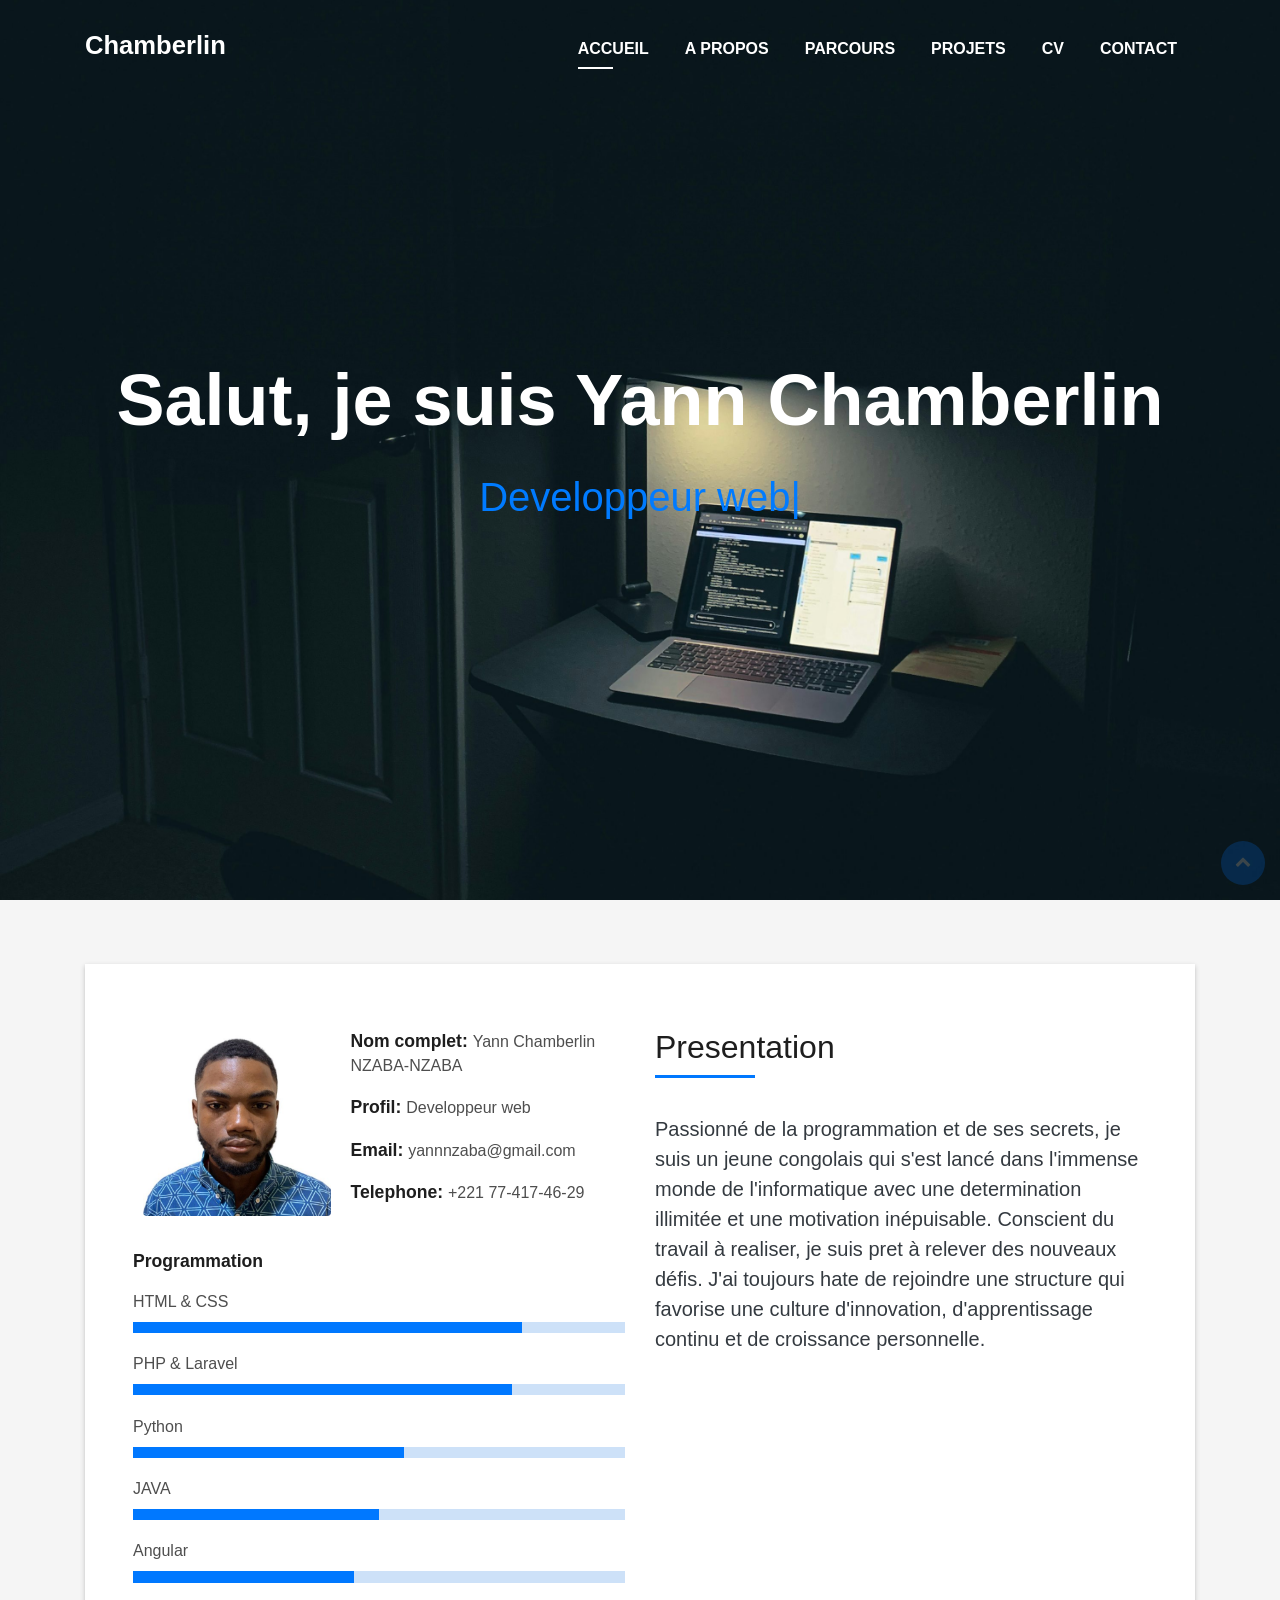
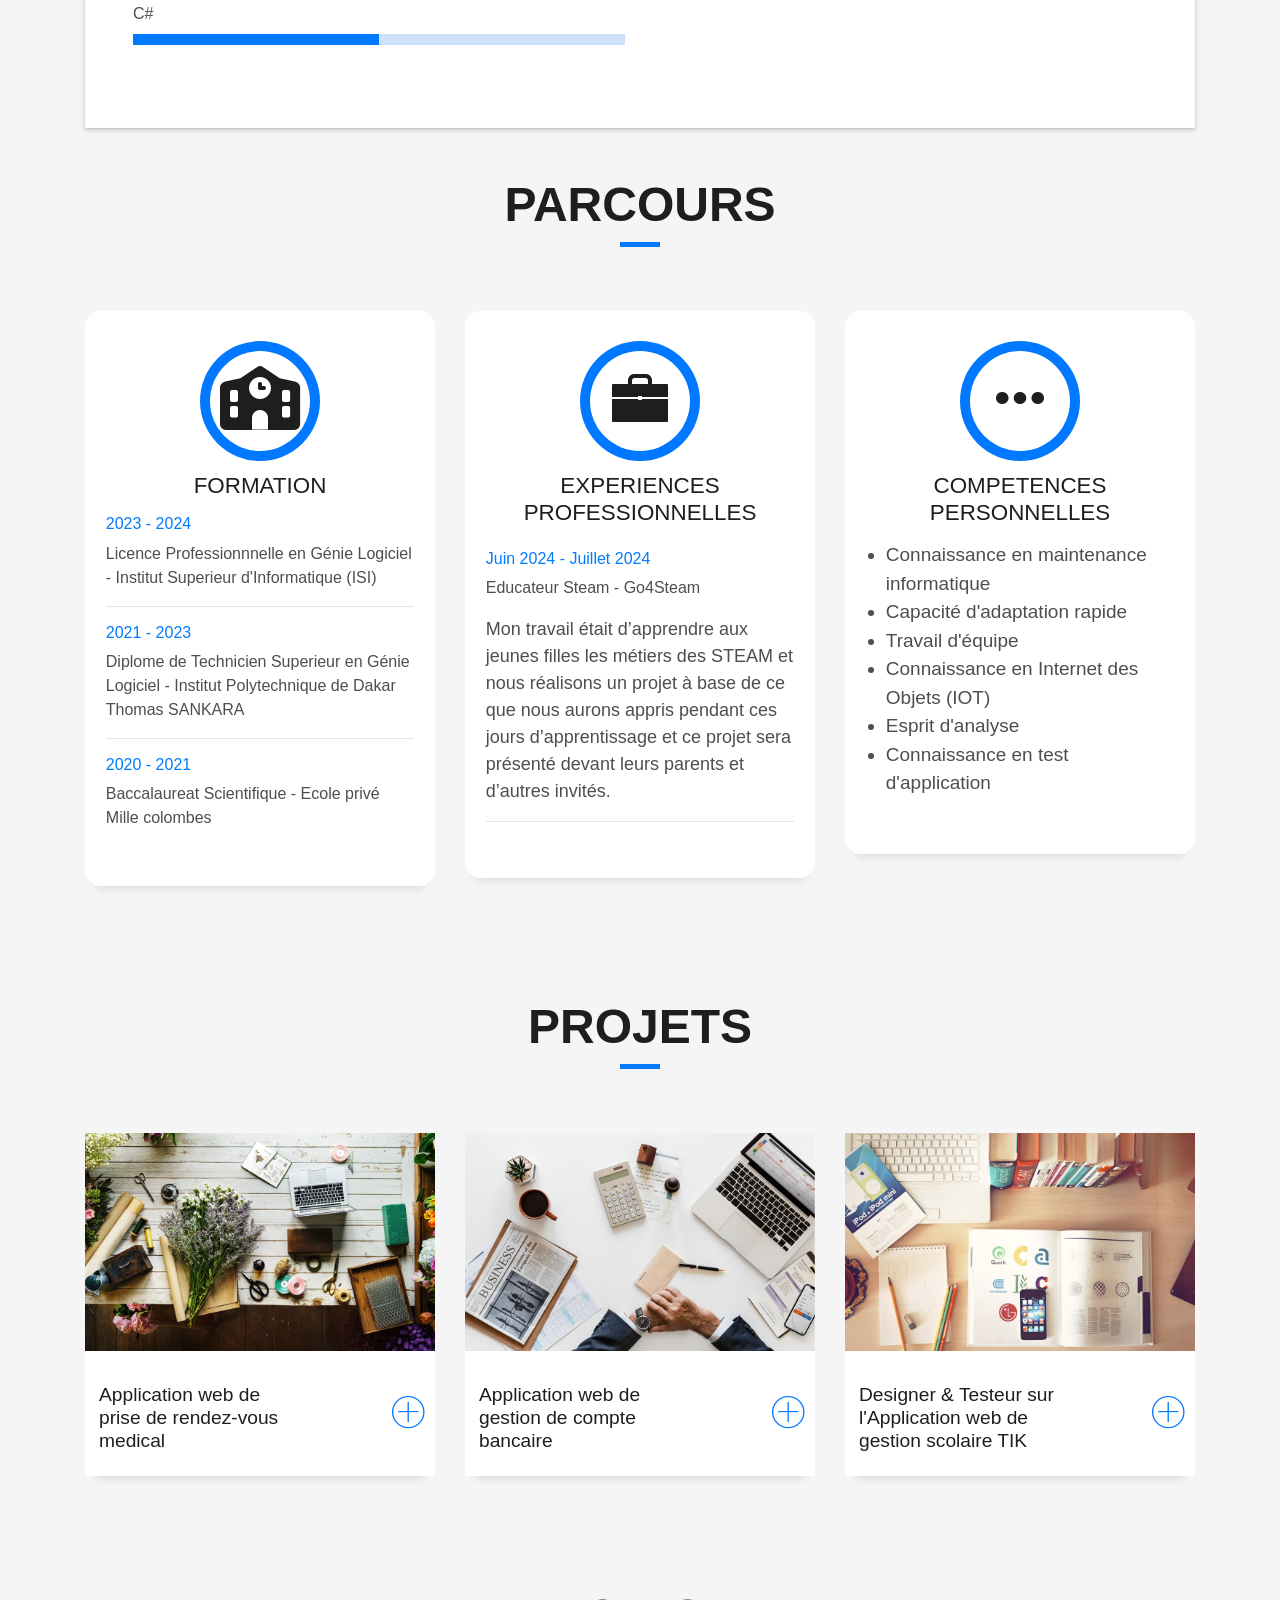
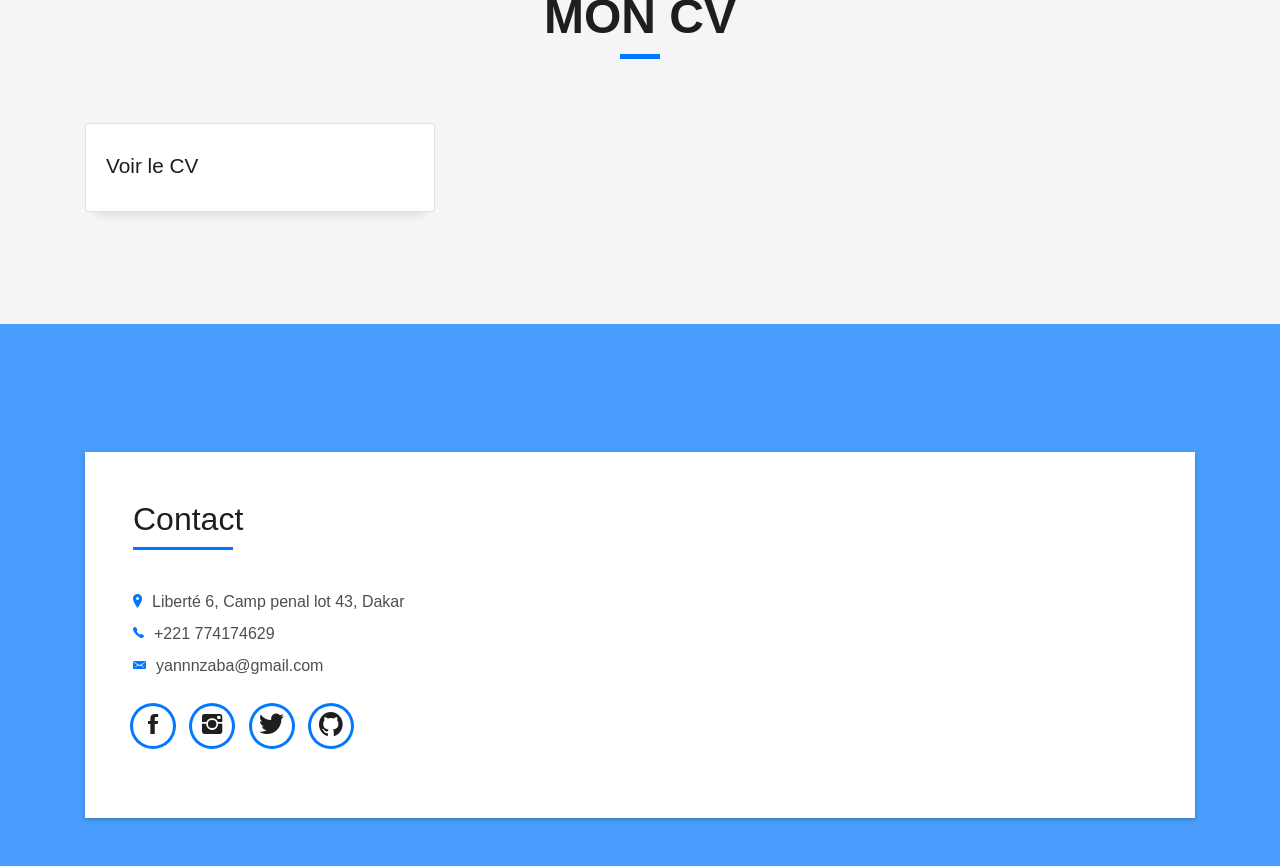
==== index.html @ ebe44ced "save" ====
<!DOCTYPE html>
<html lang="en">
<head>
  <meta charset="utf-8">
  <title>DevFolio Bootstrap Template</title>
  <meta content="width=device-width, initial-scale=1.0" name="viewport">
  <meta content="" name="keywords">
  <meta content="" name="description">

  <!-- Favicons -->
  <link href="img/favicon.png" rel="icon">
  <link href="img/apple-touch-icon.png" rel="apple-touch-icon">
  <link rel="stylesheet" href="assets/vendors/themify-icons/css/themify-icons.css">

  <!-- Bootstrap CSS File -->
  <link href="lib/bootstrap/css/bootstrap.min.css" rel="stylesheet">
  <link href="https://cdnjs.cloudflare.com/ajax/libs/font-awesome/6.0.0-beta3/css/all.min.css" rel="stylesheet">

  <!-- Libraries CSS Files -->
  <link href="lib/font-awesome/css/font-awesome.min.css" rel="stylesheet">
  <link href="lib/animate/animate.min.css" rel="stylesheet">
  <link href="lib/ionicons/css/ionicons.min.css" rel="stylesheet">
  <link href="lib/owlcarousel/assets/owl.carousel.min.css" rel="stylesheet">
  <link href="lib/lightbox/css/lightbox.min.css" rel="stylesheet">

  <!-- Main Stylesheet File -->
  <link href="css/style.css" rel="stylesheet">

  
</head>

<body id="page-top">

  <!--/ Nav Star /-->
  <nav class="navbar navbar-b navbar-trans navbar-expand-md fixed-top" id="mainNav">
    <div class="container">
   <h6><a class="navbar-brand js-scroll" href="#page-top">Chamberlin</a></h6> 
      <button class="navbar-toggler collapsed" type="button" data-toggle="collapse" data-target="#navbarDefault"
        aria-controls="navbarDefault" aria-expanded="false" aria-label="Toggle navigation">
        <span></span>
        <span></span>
        <span></span>
      </button>
      <div class="navbar-collapse collapse justify-content-end" id="navbarDefault">
        <ul class="navbar-nav">
          <li class="nav-item">
            <a class="nav-link js-scroll active" href="#home">Accueil</a>
          </li>
          <li class="nav-item">
            <a class="nav-link js-scroll" href="#about">A propos</a>
          </li>
          <li class="nav-item">
            <a class="nav-link js-scroll" href="#service">Parcours</a>
          </li>
          <li class="nav-item">
            <a class="nav-link js-scroll" href="#work">Projets</a>
          </li>
          <li class="nav-item">
            <a class="nav-link js-scroll" href="#blog">Cv</a>
          </li>
          <li class="nav-item">
            <a class="nav-link js-scroll" href="#contact">Contact</a>
          </li>
        </ul>
      </div>
    </div>
  </nav>
  <!--/ Nav End /-->

  <!--/ Intro Skew Star /-->
    <div class="overlay-itro"></div>
    <div id="home" class="intro route bg-image" style="background-image: url(img/imageP.jfif)">
    <div class="intro-content display-table">
      <div class="table-cell">
        <div class="container">
          <!--<p class="display-6 color-d">Hello, world!</p>-->
          <h1 class="intro-title mb-4">Salut, je suis Yann Chamberlin</h1>
          <p class="intro-subtitle text-primary"><span class="text-slider-items">Developpeur web</span><strong class="text-slider"></strong></p>
          <!-- <p class="pt-3"><a class="btn btn-primary btn js-scroll px-4" href="#about" role="button">Learn More</a></p> -->
        </div>
      </div>
    </div>
  </div>
  <!--/ Intro Skew End /-->

  <section id="about" class="about-mf sect-pt4 route">
    <div class="container">
      <div class="row">
        <div class="col-sm-12">
          <div class="box-shadow-full">
            <div class="row">
              <div class="col-md-6">
                <div class="row">
                  <div class="col-sm-6 col-md-5">
                    <div class="about-img">
                      <img src="img/img5.jpeg" class="img-fluid rounded b-shadow-a" alt="">
                    </div>
                  </div>
                  <div class="col-sm-6 col-md-7">
                    <div class="about-info">
                      <p><span class="title-s">Nom complet: </span><span>Yann Chamberlin NZABA-NZABA</span></p>
                      <p><span class="title-s">Profil: </span> <span>Developpeur web</span></p>
                      <p><span class="title-s">Email: </span> <span>yannnzaba@gmail.com</span></p>
                      <p><span class="title-s">Telephone: </span> <span>+221 77-417-46-29</span></p>
                    </div>
                  </div>
                </div>
                <div class="skill-mf">
                  <p class="title-s">Programmation</p>
                  <span>HTML &amp; CSS</span> 
                  <div class="progress">
                    <div class="progress-bar" role="progressbar" style="width: 79%;" aria-valuenow="85" aria-valuemin="0"
                      aria-valuemax="100"></div>
                  </div>
                  <span>PHP &amp; Laravel</span>
                  <div class="progress">
                    <div class="progress-bar" role="progressbar" style="width: 77%" aria-valuenow="75" aria-valuemin="0"
                      aria-valuemax="100"></div>
                  </div>
                  <span>Python</span> 
                  <div class="progress">
                    <div class="progress-bar" role="progressbar" style="width: 55%" aria-valuenow="50" aria-valuemin="0"
                      aria-valuemax="100"></div>
                  </div>
                  <span>JAVA</span> 
                  <div class="progress">
                    <div class="progress-bar" role="progressbar" style="width: 50%" aria-valuenow="90" aria-valuemin="0"
                      aria-valuemax="100"></div>
                  </div>
                  <span>Angular</span> 
                  <div class="progress">
                    <div class="progress-bar" role="progressbar" style="width: 45%" aria-valuenow="90" aria-valuemin="0"
                      aria-valuemax="100"></div>
                  </div>
                  <span>C#</span> 
                  <div class="progress">
                    <div class="progress-bar" role="progressbar" style="width: 50%" aria-valuenow="90" aria-valuemin="0"
                      aria-valuemax="100"></div>
                  </div>
                </div>
              </div>
              <div class="col-md-6">
                <div class="about-me pt-4 pt-md-0">
                  <div class="title-box-2">
                    <h5 class="title-left">
                      Presentation
                    </h5>
                  </div>
                  <p class="lead text-dark" >
                    Passionné de la programmation et de ses secrets, je suis un jeune congolais qui s'est lancé dans l'immense monde de l'informatique avec une determination illimitée et une motivation inépuisable. Conscient du travail à realiser, je suis pret à relever des nouveaux défis. 
                    J'ai toujours hate de rejoindre une structure qui favorise une culture d'innovation, d'apprentissage continu et de croissance personnelle.
                  </p>
                </div>
              </div>
            </div>
          </div>
        </div>
      </div>
    </div>
  </section>

  <!--/ Section Services Star /-->
  <section id="service" class="services-mf route">
    <div class="container">
      <div class="row">
        <div class="col-sm-12">
          <div class="title-box text-center">
            <h3 class="title-a">
              Parcours
            </h3>
            <div class="line-mf"></div>
          </div>
        </div>
      </div>
      <div class="row">
        <div class="col-md-4">
          <div class="service-box">
            <div class="service-ico">
              <span class="ico-circle"><i class="fas fa-school"></i></span>
            </div>
            <div class="service-content">
              <h2 class="s-title">Formation</h2>
              <h6 class="title text-primary">2023 - 2024</h6>
              <P>Licence Professionnnelle en Génie Logiciel - Institut Superieur d'Informatique (ISI)</P>
              <hr>
              <h6 class="title text-primary">2021 - 2023</h6>
              <P>Diplome de Technicien Superieur en Génie Logiciel - Institut Polytechnique de Dakar Thomas SANKARA</P>
              <hr>
              <h6 class="title text-primary">2020 - 2021</h6>
              <P>Baccalaureat Scientifique - Ecole privé Mille colombes </P>
            </div>
          </div>
        </div>
        <div class="col-md-4">
          <div class="service-box">
            <div class="service-ico">
              <span class="ico-circle"><i class="ion-briefcase"></i></span>
            </div>
            <div class="service-content">
              <h2 class="s-title">Experiences Professionnelles</h2>
              <p class="s-description text-center">
                <h6 class="title text-primary">Juin 2024 - Juillet 2024</h6>
                  <P>Educateur Steam - Go4Steam</P>
                  <P class="subtitle" style="font-size: 18px;">Mon travail était d’apprendre aux jeunes filles les métiers des STEAM 
                   et nous réalisons un projet à base de ce que nous aurons appris pendant ces jours d’apprentissage
                   et ce projet sera présenté  devant leurs parents et d’autres invités.</P>
              </p>
            </div>
            <hr>
          </div>
        </div>
        <div class="col-md-4">
          <div class="service-box">
            <div class="service-ico">
              <span class="ico-circle"><i class="ion-more"></i></span>
            </div>
            <div class="service-content">
              <h2 class="s-title">Competences personnelles</h2>
              <ul style="font-size: 19px; list-style-type: disc; padding-left: 20px;">
                <li>Connaissance en maintenance informatique</li>
                <li>Capacité d'adaptation rapide</li>
                <li>Travail d'équipe</li>
                <li>Connaissance en Internet des Objets (IOT)</li>
                <li>Esprit d'analyse</li>
                <li>Connaissance en test d'application</li>
            </ul>
            </div>
          </div>
        </div>
      </div>
    </div>
  </section>
  <!--/ Section Services End /-->

  
  <!--/ Section Projets  /-->
  <section id="work" class="portfolio-mf sect-pt4 route">
    <div class="container">
      <div class="row">
        <div class="col-sm-12">
          <div class="title-box text-center">
            <h3 class="title-a">
              Projets
            </h3>
            <div class="line-mf"></div>
          </div>
        </div>
      </div>
      <div class="row">
        <div class="col-md-4">
          <div class="work-box">
            <a href="https://www.github.com/ChamberlinDev/Appli_rdv">
              <div class="work-img">
                <img src="img/work-5.jpg" alt="" class="img-fluid">
              </div>
              <div class="work-content">
                <div class="row">
                  <div class="col-sm-8">
                    <h2 class="w-title">Application web de prise de rendez-vous medical</h2>
                    
                  </div>
                  <div class="col-sm-4">
                    <div class="w-like">
                      <span class="ion-ios-plus-outline"></span>
                    </div>
                  </div>
                </div>
              </div>
            </a>
          </div>
        </div>
        <div class="col-md-4">
          <div class="work-box">
            <a href="https://www.github.com/ChamberlinDev/Compte_bancaire">
              <div class="work-img">
                <img src="img/work-3.jpg" alt="" class="img-fluid">
              </div>
              <div class="work-content">
                <div class="row">
                  <div class="col-sm-8">
                    <h2 class="w-title">Application web de gestion de compte bancaire</h2>
                  </div>
                  <div class="col-sm-4">
                    <div class="w-like">
                      <span class="ion-ios-plus-outline"></span>
                    </div>
                  </div>
                </div>
              </div>
            </a>
          </div>
        </div>
      
        <div class="col-md-4">
          <div class="work-box">
            <a href="https://tik.pythonanywhere.com/">
              <div class="work-img">
                <img src="img/work-6.jpg" alt="" class="img-fluid">
              </div>
              <div class="work-content">
                <div class="row">
                  <div class="col-sm-8">
                    <h2 class="w-title">Designer & Testeur sur l'Application web de gestion scolaire TIK</h2>
                    <div class="w-more">
                    </div>
                  </div>
                  <div class="col-sm-4">
                    <div class="w-like">
                      <span class="ion-ios-plus-outline"></span>
                    </div>
                  </div>
                </div>
              </div>
            </a>
          </div>
        </div>
        
      </div>
    </div>
  </section>
  <!--/ Section Projet End /-->


  <!--/ Section Blog Star /-->
  <section id="blog" class="blog-mf sect-pt4 route">
    <div class="container">
      <div class="row">
        <div class="col-sm-12">
          <div class="title-box text-center">
            <h3 class="title-a">
              Mon CV
            </h3>
            <div class="line-mf"></div>
          </div>
        </div>
      </div>
      <div class="row">
        <div class="col-md-4">
          <div class="card card-blog">
            <div class="card-img">
              <a href="https://drive.google.com/file/d/1pYfmCyYjBS1-LCBy0IgtIpfBwl8XvO3F/view?usp=sharing"><i class="ti-file"></i></a>
            </div>
            <div class="card-body">
              
              <h3 class="card-title"><a href="https://drive.google.com/file/d/1pYfmCyYjBS1-LCBy0IgtIpfBwl8XvO3F/view?usp=sharing">Voir le CV</a></h3> 
            </div>
          </div>
        </div>
      </div>
    </div>
  </section>
  <!--/ Section Blog End /-->

  <!--/ Section Contact-Footer Star /-->
  <section class="paralax-mf footer-paralax bg-image sect-mt4 route" style="background-image: url(img/overlay-bg.jpg)">
    <div class="overlay-mf"></div>
    <div class="container">
      <div class="row">
        <div class="col-sm-12">
          <div class="contact-mf">
            <div id="contact" class="box-shadow-full">
              <div class="row">
               
                <div class="col-md-6">
                  <div class="title-box-2 pt-4 pt-md-0">
                    <h5 class="title-left">
                      Contact
                    </h5>
                  </div>
                  <div class="more-info">
                    <ul class="list-ico">
                      <li><span class="ion-ios-location"></span>Liberté 6, Camp penal lot 43, Dakar</li>
                      <li><span class="ion-ios-telephone"></span>+221 774174629</li>
                      <li><span class="ion-email"></span>yannnzaba@gmail.com</li>
                    </ul>
                  </div>
                  <div class="socials">
                    <ul>
                      <li><a href="https://www.facebook.com/Yann Chamberlin Nzaba"><span class="ico-circle"><i class="ion-social-facebook"></i></span></a></li>
                      <li><a href="https://www.instagram.com/yann_chamberlin_nz"><span class="ico-circle"><i class="ion-social-instagram"></i></span></a></li>
                      <li><a href="https://www.x.com/Yann Nzaba"><span class="ico-circle"><i class="ion-social-twitter"></i></span></a></li>
                      <li><a href="https://www.github.com/ChamberlinDev"><span class="ico-circle"><i class="ion-social-github"></i></span></a></li>
                    </ul>
                  </div>
                </div>
              </div>
            </div>
          </div>
        </div>
      </div>
    </div>
    
  </section>
  <!--/ Section Contact-footer End /-->

  <a href="#" class="back-to-top"><i class="fa fa-chevron-up"></i></a>
  <div id="preloader"></div>

  <!-- JavaScript Libraries -->
  <script src="lib/jquery/jquery.min.js"></script>
  <script src="lib/jquery/jquery-migrate.min.js"></script>
  <script src="lib/popper/popper.min.js"></script>
  <script src="lib/bootstrap/js/bootstrap.min.js"></script>
  <script src="lib/easing/easing.min.js"></script>
  <script src="lib/counterup/jquery.waypoints.min.js"></script>
  <script src="lib/counterup/jquery.counterup.js"></script>
  <script src="lib/owlcarousel/owl.carousel.min.js"></script>
  <script src="lib/lightbox/js/lightbox.min.js"></script>
  <script src="lib/typed/typed.min.js"></script>
  <!-- Contact Form JavaScript File -->
  <script src="contactform/contactform.js"></script>

  <!-- Template Main Javascript File -->
  <script src="js/main.js"></script>

</body>
</html>
---- css/style.css ----
/*
  Theme Name: DevFolio
  Theme URL: https://bootstrapmade.com/devfolio-bootstrap-portfolio-html-template/
  Author: BootstrapMade.com
  License: https://bootstrapmade.com/license/
*/

/*======================================
//--//-->   STYLES GENERALES
======================================*/

body {
  background-color: #f5f5f5;
  color: #4e4e4e;
}

h1,
h2,
h3,
h4,
h5,
h6 {
  color: #1e1e1e;
}

a {
  color: #1e1e1e;
  transition: all 0.5s ease-in-out;
}

a:hover {
  color: #0078ff;
  text-decoration: none;
  transition: all 0.5s ease-in-out;
}

.p-r {
  position: relative;
}

.color-a {
  color: #0078ff;
}

.color-d {
  color: #f5f5f5;
}

.color-text-a {
  color: #4e4e4e;
}

.box-shadow,
.paralax-mf,
.service-box,
.work-box,
.card-blog {
  box-shadow: 0 13px 8px -10px rgba(0, 0, 0, 0.1);
}

.box-shadow-a,
.button:hover {
  box-shadow: 0 0 0 4px #cde1f8;
}

.display-5 {
  font-size: 2.5rem;
  font-weight: 300;
  line-height: 1.1;
}

.display-6 {
  font-size: 2rem;
  font-weight: 300;
  line-height: 1.1;
}

.avatar {
  width: 32px;
  height: 32px;
  margin-right: 4px;
  overflow: hidden;
}

.bg-image {
  background-repeat: no-repeat;
  background-attachment: fixed;
  background-size: cover;
  background-position: center center;
}

.overlay-mf {
  background-color: #0078ff;
}

.overlay-mf {
  position: absolute;
  top: 0;
  left: 0px;
  padding: 0;
  height: 100%;
  width: 100%;
  opacity: .7;
}

.paralax-mf {
  position: relative;
  padding: 8rem 0;
}

.display-table {
  width: 100%;
  height: 100%;
  display: table;
}

.table-cell {
  display: table-cell;
  vertical-align: middle;
}

/*--/ Sections /--*/

.sect-4 {
  padding: 4rem 0;
}

.sect-pt4 {
  padding-top: 4rem;
}

.sect-mt4 {
  margin-top: 4rem;
}

/*--/ Title s /--*/

.title-s {
  font-weight: 600;
  color: #1e1e1e;
  font-size: 1.1rem;
}

/*--/ Title A /--*/

.title-box {
  margin-bottom: 4rem;
}

.title-a {
  font-size: 3rem;
  font-weight: bold;
  text-transform: uppercase;
}

.subtitle-a {
  color: #4e4e4e;
}

.line-mf {
  width: 40px;
  height: 5px;
  background-color: #0078ff;
  margin: 0 auto;
}

/*--/ Title Left /--*/

.title-box-2 {
  margin-bottom: 3rem;
}

.title-left {
  font-size: 2rem;
  position: relative;
}

.title-left:before {
  content: '';
  position: absolute;
  height: 3px;
  background-color: #0078ff;
  width: 100px;
  bottom: -12px;
}

/*------/ Box /------*/

.box-pl2 {
  padding-left: 2rem;
}

.box-shadow-full {
  padding: 3rem 1.25rem;
  position: relative;
  background-color: #fff;
  margin-bottom: 3rem;
  z-index: 2;
  box-shadow: 0 1px 1px 0 rgba(0, 0, 0, 0.06), 0 2px 5px 0 rgba(0, 0, 0, 0.2);
}

/*------/ Socials /------*/

.socials {
  padding: 1.5rem 0;
}

.socials ul li {
  display: inline-block;
}

.socials .ico-circle {
  height: 40px;
  width: 40px;
  font-size: 1.7rem;
  border-radius: 50%;
  line-height: 1.4;
  margin: 0 15px 0 0;
  box-shadow: 0 0 0 3px #0078ff;
  transition: all 500ms ease;
}

.socials .ico-circle:hover {
  background-color: #0078ff;
  color: #fff;
  box-shadow: 0 0 0 3px #cde1f8;
  transition: all 500ms ease;
}

/*------/ Ul resect /------*/

.ul-resect,
.socials ul,
.list-ico,
.blog-wrapper .post-meta ul,
.box-comments .list-comments,
.widget-sidebar .list-sidebar,
.widget-tags ul {
  list-style: none;
  padding-left: 0;
  margin-bottom: 0;
}

.list-ico {
  line-height: 2;
}

.list-ico span {
  color: #0078ff;
  margin-right: 10px;
}

/*------/ Ico Circle /------*/

.ico-circle {
  height: 100px;
  width: 100px;
  font-size: 2rem;
  border-radius: 50%;
  line-height: 1.55;
  margin: 0 auto;
  text-align: center;
  box-shadow: 0 0 0 10px #0078ff;
  display: block;
}

/*------/ Owl Carousel /------*/

.owl-theme .owl-dots {
  text-align: center;
  margin-top: 18px;
}

.owl-theme .owl-dots .owl-dot {
  display: inline-block;
}

.owl-theme .owl-dots .owl-dot span {
  width: 18px;
  height: 7px;
  margin: 5px 5px;
  background: #cde1f8;
  border: 0px solid #cde1f8;
  display: block;
  transition: all 0.6s ease-in-out;
  cursor: pointer;
}

.owl-theme .owl-dots .owl-dot:hover span {
  background-color: #cde1f8;
}

.owl-theme .owl-dots .owl-dot.active span {
  background-color: #1B1B1B;
  width: 25px;
}

/*--/ Scrolltop s /--*/

.scrolltop-mf {
  position: relative;
  display: none;
}

.scrolltop-mf span {
  z-index: 999;
  position: fixed;
  width: 42px;
  height: 42px;
  background-color: #0078ff;
  opacity: .7;
  font-size: 1.6rem;
  line-height: 1.5;
  text-align: center;
  color: #fff;
  top: auto;
  left: auto;
  right: 30px;
  bottom: 50px;
  cursor: pointer;
  border-radius: 50%;
}

/* Back to top button */

.back-to-top {
  position: fixed;
  display: none;
  background: #0078ff;
  color: #fff;
  width: 44px;
  height: 44px;
  text-align: center;
  line-height: 1;
  font-size: 16px;
  border-radius: 50%;
  right: 15px;
  bottom: 15px;
  transition: background 0.5s;
  z-index: 11;
}

.back-to-top i {
  padding-top: 12px;
  color: #fff;
}

/* Prelaoder */

#preloader {
  position: fixed;
  top: 0;
  left: 0;
  right: 0;
  bottom: 0;
  z-index: 9999;
  overflow: hidden;
  background: #fff;
}

#preloader:before {
  content: "";
  position: fixed;
  top: calc(50% - 30px);
  left: calc(50% - 30px);
  border: 6px solid #f2f2f2;
  border-top: 6px solid #0078ff;
  border-radius: 50%;
  width: 60px;
  height: 60px;
  -webkit-animation: animate-preloader 1s linear infinite;
  animation: animate-preloader 1s linear infinite;
}

@-webkit-keyframes animate-preloader {
  0% {
    -webkit-transform: rotate(0deg);
    transform: rotate(0deg);
  }

  100% {
    -webkit-transform: rotate(360deg);
    transform: rotate(360deg);
  }
}

@keyframes animate-preloader {
  0% {
    -webkit-transform: rotate(0deg);
    transform: rotate(0deg);
  }

  100% {
    -webkit-transform: rotate(360deg);
    transform: rotate(360deg);
  }
}

/*======================================
//--//-->   NAVBAR
======================================*/

.navbar-b {
  transition: all .5s ease-in-out;
  background-color: transparent;
  padding-top: 1.563rem;
  padding-bottom: 1.563rem;
}

.navbar-b.navbar-reduce {
  box-shadow: 0px 6px 9px 0px rgba(0, 0, 0, 0.06);
}

.navbar-b.navbar-trans .nav-item,
.navbar-b.navbar-reduce .nav-item {
  position: relative;
  padding-right: 10px;
  padding-left: 0;
}

.navbar-b.navbar-trans .nav-link,
.navbar-b.navbar-reduce .nav-link {
  color: #fff;
  text-transform: uppercase;
  font-weight: 600;
}

.navbar-b.navbar-trans .nav-link:before,
.navbar-b.navbar-reduce .nav-link:before {
  content: '';
  position: absolute;
  margin-left: 0px;
  width: 0%;
  bottom: 0;
  left: 0;
  height: 2px;
  transition: all 500ms ease;
}

.navbar-b.navbar-trans .nav-link:hover,
.navbar-b.navbar-reduce .nav-link:hover {
  color: #1B1B1B;
}

.navbar-b.navbar-trans .nav-link:hover:before,
.navbar-b.navbar-reduce .nav-link:hover:before {
  width: 35px;
}

.navbar-b.navbar-trans .show > .nav-link:before,
.navbar-b.navbar-trans .active > .nav-link:before,
.navbar-b.navbar-trans .nav-link.show:before,
.navbar-b.navbar-trans .nav-link.active:before,
.navbar-b.navbar-reduce .show > .nav-link:before,
.navbar-b.navbar-reduce .active > .nav-link:before,
.navbar-b.navbar-reduce .nav-link.show:before,
.navbar-b.navbar-reduce .nav-link.active:before {
  width: 35px;
}

.navbar-b.navbar-trans .nav-link:before {
  background-color: #fff;
}

.navbar-b.navbar-trans .nav-link:hover {
  color: #fff;
}

.navbar-b.navbar-trans .show > .nav-link,
.navbar-b.navbar-trans .active > .nav-link,
.navbar-b.navbar-trans .nav-link.show,
.navbar-b.navbar-trans .nav-link.active {
  color: #fff;
}

.navbar-b.navbar-reduce {
  transition: all .5s ease-in-out;
  background-color: #fff;
  padding-top: 15px;
  padding-bottom: 15px;
}

.navbar-b.navbar-reduce .nav-link {
  color: #0078ff;
}

.navbar-b.navbar-reduce .nav-link:before {
  background-color: #0078ff;
}

.navbar-b.navbar-reduce .nav-link:hover {
  color: #0078ff;
}

.navbar-b.navbar-reduce .show > .nav-link,
.navbar-b.navbar-reduce .active > .nav-link,
.navbar-b.navbar-reduce .nav-link.show,
.navbar-b.navbar-reduce .nav-link.active {
  color: #0078ff;
}

.navbar-b.navbar-reduce .navbar-brand {
  color: #0078ff;
}

.navbar-b.navbar-reduce .navbar-toggler span {
  background-color: #1B1B1B;
}

.navbar-b .navbar-brand {
  color: #fff;
  font-size: 1.6rem;
  font-weight: 600;
}

.navbar-b .navbar-nav .dropdown-item.show .dropdown-menu,
.navbar-b .dropdown.show .dropdown-menu,
.navbar-b .dropdown-btn.show .dropdown-menu {
  -webkit-transform: translate3d(0px, 0px, 0px);
  transform: translate3d(0px, 0px, 0px);
  visibility: visible !important;
}

.navbar-b .dropdown-menu {
  margin: 1.12rem 0 0;
  border-radius: 0;
}

.navbar-b .dropdown-menu .dropdown-item {
  padding: .7rem 1.7rem;
  transition: all 500ms ease;
}

.navbar-b .dropdown-menu .dropdown-item:hover {
  background-color: #0078ff;
  color: #fff;
  transition: all 500ms ease;
}

.navbar-b .dropdown-menu .dropdown-item.active {
  background-color: #0078ff;
}

/*--/ Hamburger Navbar /--*/

.navbar-toggler {
  position: relative;
}

.navbar-toggler:focus,
.navbar-toggler:active {
  outline: 0;
}

.navbar-toggler span {
  display: block;
  background-color: #fff;
  height: 3px;
  width: 25px;
  margin-top: 4px;
  margin-bottom: 4px;
  -webkit-transform: rotate(0deg);
  transform: rotate(0deg);
  left: 0;
  opacity: 1;
}

.navbar-toggler span:nth-child(1),
.navbar-toggler span:nth-child(3) {
  transition: -webkit-transform .35s ease-in-out;
  transition: transform .35s ease-in-out;
  transition: transform .35s ease-in-out, -webkit-transform .35s ease-in-out;
}

.navbar-toggler:not(.collapsed) span:nth-child(1) {
  position: absolute;
  left: 12px;
  top: 10px;
  -webkit-transform: rotate(135deg);
  transform: rotate(135deg);
  opacity: 0.9;
}

.navbar-toggler:not(.collapsed) span:nth-child(2) {
  height: 12px;
  visibility: hidden;
  background-color: transparent;
}

.navbar-toggler:not(.collapsed) span:nth-child(3) {
  position: absolute;
  left: 12px;
  top: 10px;
  -webkit-transform: rotate(-135deg);
  transform: rotate(-135deg);
  opacity: 0.9;
}

/*======================================
//--//-->   INTRO
======================================*/

.intro {
  height: 100vh;
  position: relative;
  color: #fff;
}

.intro .intro-content {
  text-align: center;
  position: absolute;
}

.intro .overlay-itro {
  background-color: rgba(0, 0, 0, 0.6);
  position: absolute;
  top: 0;
  left: 0px;
  padding: 0;
  height: 100%;
  width: 100%;
  opacity: .9;
}

.intro .intro-title {
  color: #fff;
  font-weight: 600;
  font-size: 3rem;
}

.intro .intro-subtitle {
  font-size: 1.5rem;
  font-weight: 300;
}

.intro .text-slider-items {
  display: none;
}

.intro-single {
  height: 350px;
}

.intro-single .intro-content {
  margin-top: 30px;
}

.intro-single .intro-title {
  text-transform: uppercase;
  font-size: 3rem;
}

.intro-single .breadcrumb {
  background-color: transparent;
  color: #0078ff;
}

.intro-single .breadcrumb .breadcrumb-item:before {
  color: #cde1f8;
}

.intro-single .breadcrumb .breadcrumb-item.active {
  color: #cde1f8;
}

.intro-single .breadcrumb a {
  color: #fff;
}

/*======================================
//--//-->   ABOUT
======================================*/

.about-mf .box-shadow-full {
  padding-top: 4rem;
  padding-bottom: 4rem;
}

.about-mf .about-img {
  margin-bottom: 2rem;
}

.about-mf .about-img img {
  margin-left: 10px;
}

.skill-mf span {
  color: #4e4e4e;
}

.skill-mf .progress {
  background-color: #cde1f8;
  margin: .5rem 0 1.2rem 0;
  border-radius: 0;
  height: .7rem;
}

.skill-mf .progress .progress-bar {
  height: .7rem;
  background-color: #0078ff;
}

/*======================================
//--//-->   SERVICES
======================================*/

.service-box {
  background-color: #fff;
  padding: 2.5rem 1.3rem;
  border-radius: 1rem;
  margin-bottom: 3rem;
}

.service-box:hover .ico-circle {
  transition: all 500ms ease;
  color: #fff;
  background-color: #0078ff;
  box-shadow: 0 0 0 10px #cde1f8;
}

.service-box .service-ico {
  margin-bottom: 1rem;
  color: #1e1e1e;
}

.service-box .ico-circle {
  transition: all 500ms ease;
  font-size: 4rem;
}

.service-box .s-title {
  font-size: 1.4rem;
  text-transform: uppercase;
  text-align: center;
  padding: .4rem 0;
}

.service-box .s-description {
  color: #4e4e4e;
}

/*======================================
//--//-->   COUNTER
======================================*/

.counter-box {
  color: #fff;
  text-align: center;
}

.counter-ico {
  margin-bottom: 1rem;
}

.counter-ico .ico-circle {
  height: 60px;
  width: 60px;
  line-height: 1.8;
  box-shadow: 0 0 0 10px #cde1f8;
}

.counter-num .counter {
  font-size: 2rem;
  margin-bottom: 0;
}

/*======================================
//--//-->   PORTFOLIO
======================================*/

.work-box {
  margin-bottom: 3rem;
  -webkit-backface-visibility: hidden;
  backface-visibility: hidden;
  background-color: #fff;
}

.work-box:hover img {
  -webkit-transform: scale(1.3);
  transform: scale(1.3);
}

.work-img {
  display: block;
  overflow: hidden;
}

.work-img img {
  transition: all 1s;
}

.work-content {
  padding: 2rem 3% 1rem 4%;
}

.work-content .w-more {
  color: #4e4e4e;
  font-size: .8rem;
}

.work-content .w-more .w-ctegory {
  color: #0078ff;
}

.work-content .w-like {
  font-size: 2.5rem;
  color: #0078ff;
  float: right;
}

.work-content .w-like a {
  color: #0078ff;
}

.work-content .w-like .num-like {
  font-size: .7rem;
}

.w-title {
  font-size: 1.2rem;
}

/*======================================
//--//-->   TESTIMONIALS
======================================*/

.testimonials .owl-carousel .owl-item img {
  width: auto;
}

.testimonial-box {
  color: #fff;
  text-align: center;
}

.testimonial-box .author-test {
  margin-top: 1rem;
}

.testimonial-box .author-test img {
  margin: 0 auto;
}

.testimonial-box .author {
  color: #fff;
  text-transform: uppercase;
  font-weight: 600;
  margin: 1rem 0;
  display: block;
  font-size: 1.4rem;
}

.testimonial-box .comit {
  font-size: 2rem;
  color: #0078ff;
  background-color: #fff;
  width: 52px;
  height: 52px;
  display: block;
  margin: 0 auto;
  border-radius: 50%;
  line-height: 1.6;
}

/*======================================
//--//-->   BLOG
======================================*/

.card-blog .card-body {
  position: relative;
}

.card-blog .card-category-box {
  position: absolute;
  text-align: center;
  top: -16px;
  left: 15px;
  right: 15px;
  line-height: 25px;
  overflow: hidden;
}

.card-blog .card-category {
  display: inline-block;
  color: #fff;
  padding: 0 15px 5px;
  overflow: hidden;
  background-color: #0078ff;
  border-radius: 4px;
}

.card-blog .card-category .category {
  color: #fff;
  display: inline-block;
  text-transform: uppercase;
  font-size: .7rem;
  letter-spacing: .1px;
  margin-bottom: 0;
}

.card-blog .card-title {
  font-size: 1.3rem;
  margin-top: .6rem;
}

.card-blog .card-description {
  color: #4e4e4e;
}

.card-blog .post-author {
  display: inline-block;
}

.card-blog .post-date {
  color: #4e4e4e;
  display: inline-block;
  float: right;
}

/*======================================
//--//-->   BLOG-SINGLE
======================================*/

.post-box,
.form-comments,
.box-comments,
.widget-sidebar {
  padding: 2rem;
  background-color: #fff;
  margin-bottom: 3rem;
}

.blog-wrapper .article-title {
  font-size: 1.5rem;
}

.blog-wrapper .post-meta {
  margin: 1rem 0;
}

.blog-wrapper .post-meta ul {
  border-left: 4px solid #0078ff;
  margin-top: 1rem;
}

.blog-wrapper .post-meta ul li {
  display: inline-block;
  margin-left: 15px;
}

.blog-wrapper .post-meta ul a {
  color: #0078ff;
}

.blog-wrapper .post-meta ul span {
  color: #1e1e1e;
}

.blog-wrapper .blockquote {
  border-left: 4px solid #0078ff;
  padding: 18px;
  font-style: italic;
}

/*------/ Comments /------*/

.box-comments .list-comments li {
  padding-bottom: 40px;
}

.box-comments .list-comments .comment-avatar {
  display: table-cell;
  vertical-align: top;
}

.box-comments .list-comments .comment-avatar img {
  width: 80px;
  height: 80px;
}

.box-comments .list-comments .comment-author {
  font-size: 1.3rem;
}

.box-comments .list-comments .comment-details {
  display: table-cell;
  vertical-align: top;
  padding-left: 25px;
}

.box-comments .list-comments a {
  color: #0078ff;
}

.box-comments .list-comments span {
  color: #1e1e1e;
  font-style: italic;
}

.box-comments .comment-children {
  margin-left: 40px;
}

/*------/ Sidebar /------*/

.widget-sidebar .sidebar-title {
  font-size: 1.6rem;
  font-weight: 600;
  border-left: 5px solid #0078ff;
  padding-left: 15px;
  text-transform: uppercase;
  margin-bottom: 1.5rem;
}

.widget-sidebar .list-sidebar li {
  position: relative;
  padding: 6px 0 6px 24px;
}

.widget-sidebar .list-sidebar li:before {
  position: absolute;
  content: "";
  width: 10px;
  height: 1px;
  left: 0;
  background-color: #0078ff;
  top: 20px;
}

.sidebar-search input {
  background-color: #fff;
  border-radius: 0;
  transition: all 0.5s ease-in-out;
}

.sidebar-search .btn-search {
  background-color: #0078ff;
  border-color: #0078ff;
  border-radius: 0;
  padding-left: 20px;
  padding-right: 20px;
}

.widget-tags ul li {
  display: inline-block;
  background-color: #0078ff;
  padding: .2rem .6rem;
  margin-bottom: .5rem;
  border-radius: 15px;
}

.widget-tags ul li a {
  color: #fff;
}

/*======================================
//--//-->   CONTACT
======================================*/

.footer-paralax {
  padding: 4rem 0 0 0;
}

.contact-mf {
  margin-top: 4rem;
}

/*======================================
//--//-->   FOOTER
======================================*/

footer {
  text-align: center;
  color: #fff;
  padding-bottom: 4rem;
}

footer .copyright {
  margin-bottom: .3rem;
}

footer .credits {
  margin-bottom: 0;
}

footer .credits a {
  color: #fff;
}

/*======================================
//--//-->   CONtaCT FORM
======================================*/

#sendmessage {
  color: #0078ff;
  border: 1px solid #0078ff;
  display: none;
  text-align: center;
  padding: 15px;
  font-weight: 600;
  margin-bottom: 15px;
}

#errormessage {
  color: red;
  display: none;
  border: 1px solid red;
  text-align: center;
  padding: 15px;
  font-weight: 600;
  margin-bottom: 15px;
}

#sendmessage.show,
#errormessage.show,
.show {
  display: block;
}

.validation {
  color: red;
  display: none;
  margin: 0 0 20px;
  font-weight: 400;
  font-size: 13px;
}

/*======================================
//--//-->   BUTTON
======================================*/

.button {
  display: inline-block;
  padding: .3rem .6rem;
  text-align: center;
  vertical-align: middle;
  -webkit-user-select: none;
  -moz-user-select: none;
  -ms-user-select: none;
  user-select: none;
  font-size: 1rem;
  border-radius: .3rem;
  border: 1px solid transparent;
  transition: all 500ms ease;
  cursor: pointer;
}

.button:focus {
  outline: 0;
}

.button:hover {
  background-color: #0062d3;
  color: #fff;
  transition: all 500ms ease;
}

.button-a {
  background-color: #0078ff;
  color: #fff;
  border-color: #cde1f8;
}

.button-big {
  padding: .9rem 2.3rem;
  font-size: 1.2rem;
}

.button-rouded {
  border-radius: 5rem;
}

.btn-lg {
  padding: .5rem 1rem;
  font-size: 1.25rem;
  line-height: 1.5;
  border-radius: .3rem;
}

@media (min-width: 577px) {
  .counter-box {
    margin-bottom: 1.8rem;
  }
}

@media (min-width: 767px) {
  .about-mf .box-pl2 {
    margin-top: 3rem;
    padding-left: 0rem;
  }

  .card-blog {
    margin-bottom: 3rem;
  }

  .contact-mf .box-pl2 {
    margin-top: 3rem;
    padding-left: 0rem;
  }
}

@media (min-width: 768px) {
  .box-shadow-full {
    padding: 3rem;
  }

  .navbar-b.navbar-trans .nav-item,
  .navbar-b.navbar-reduce .nav-item {
    padding-left: 10px;
  }

  .navbar-b.navbar-trans .nav-link:before,
  .navbar-b.navbar-reduce .nav-link:before {
    margin-left: 18px;
  }

  .intro .intro-title {
    font-size: 4.5rem;
  }

  .intro .intro-subtitle {
    font-size: 2.5rem;
  }

  .intro-single .intro-title {
    font-size: 3.5rem;
  }

  .testimonial-box .description {
    padding: 0 5rem;
  }

  .post-box,
  .form-comments,
  .box-comments,
  .widget-sidebar {
    padding: 3rem;
  }

  .blog-wrapper .article-title {
    font-size: 1.9rem;
  }

  .box-comments .list-comments .comment-author {
    font-size: 1.5rem;
  }
}

@media (min-width: 992px) {
  .testimonial-box .description {
    padding: 0 8rem;
  }
}

@media (min-width: 1200px) {
  .testimonial-box .description {
    padding: 0 13rem;
  }
}

@media (max-width: 1024px) {
  .bg-image {
    background-attachment: scroll;
  }
}

@media (max-width: 768px) {
  .back-to-top {
    bottom: 15px;
  }
}
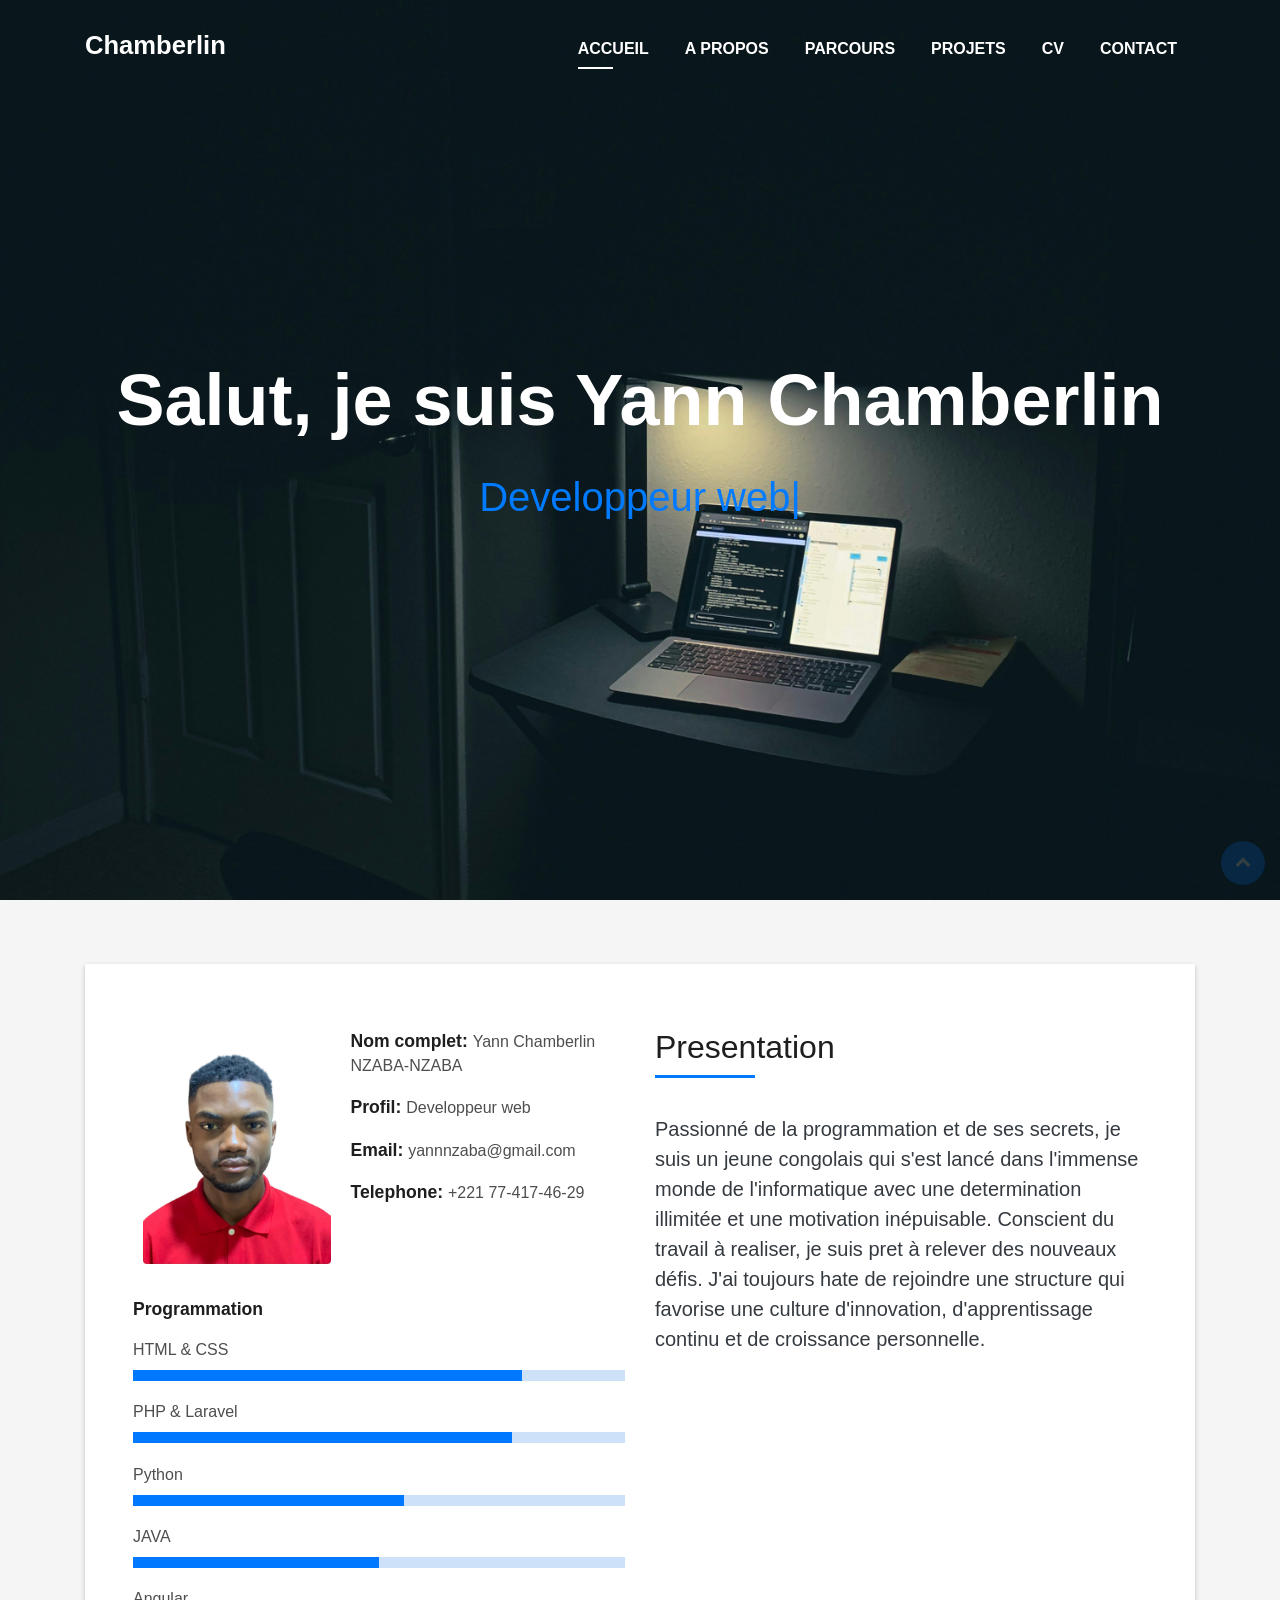
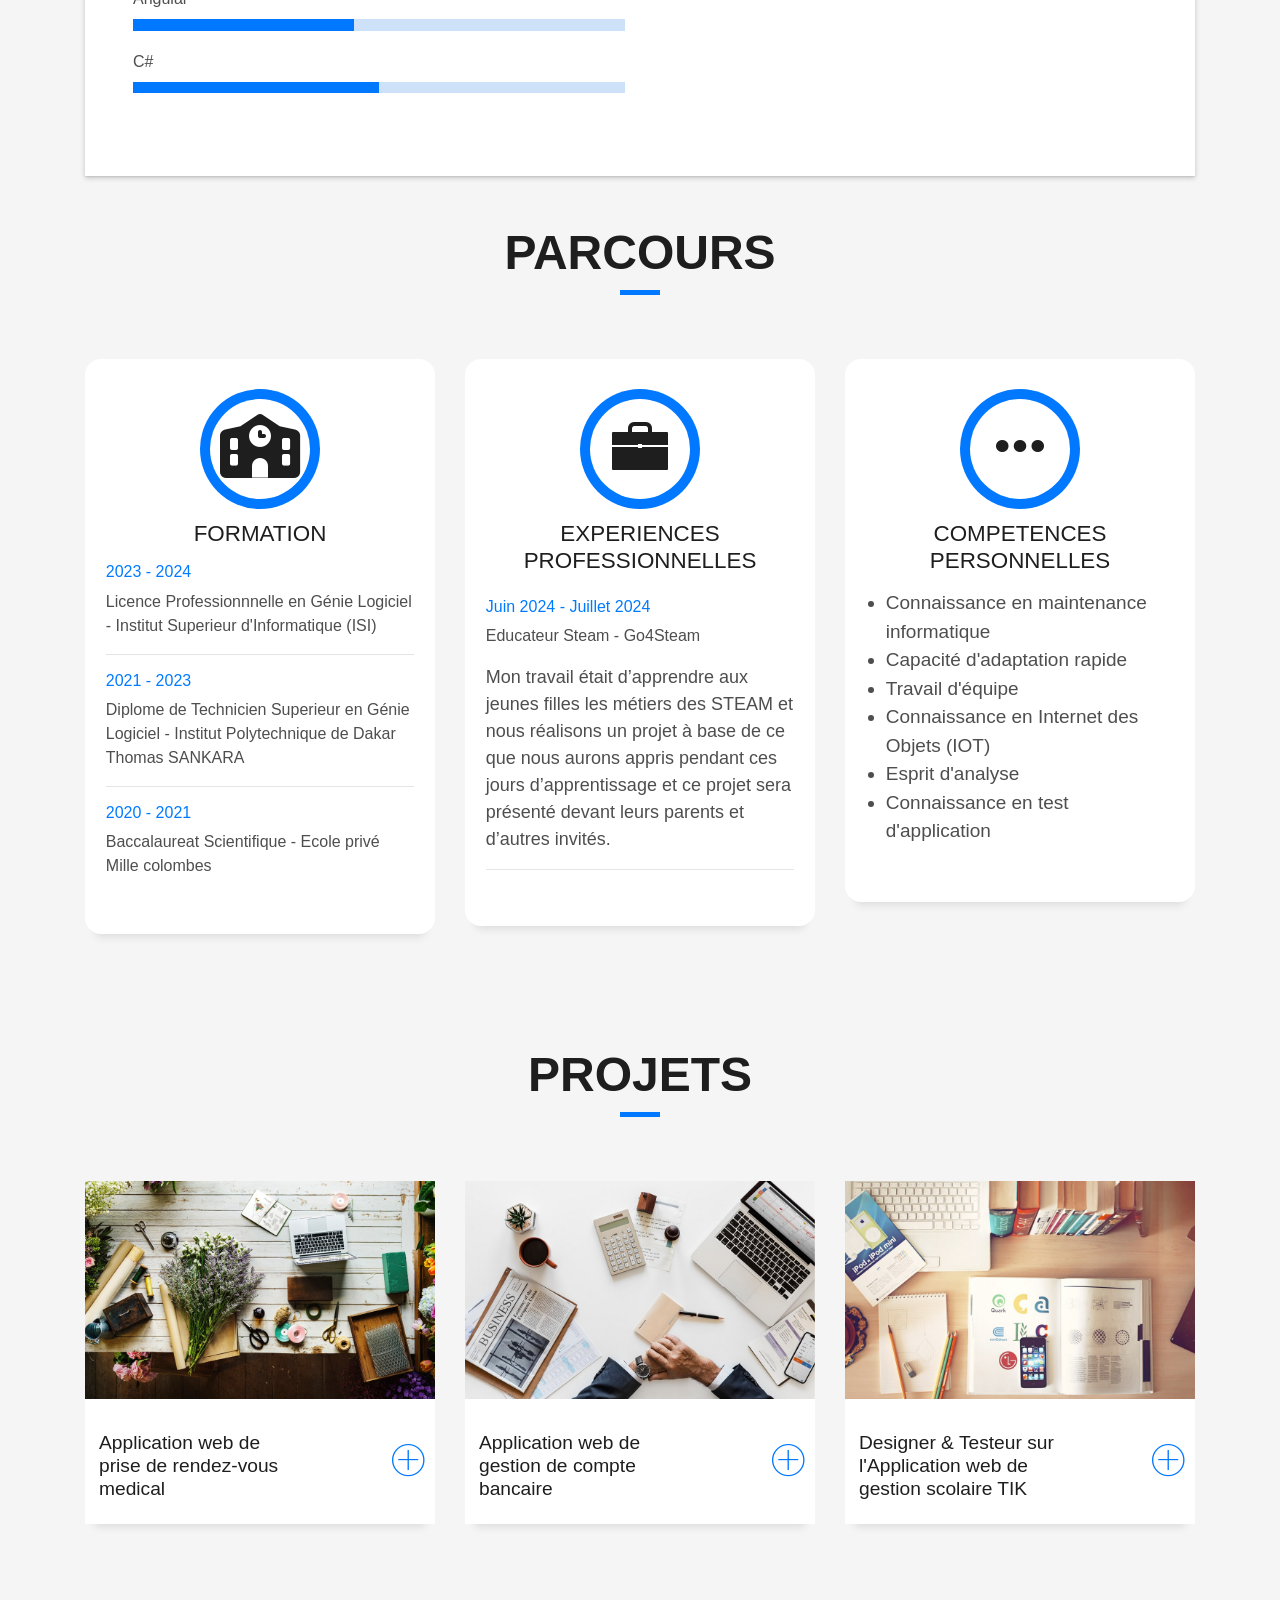
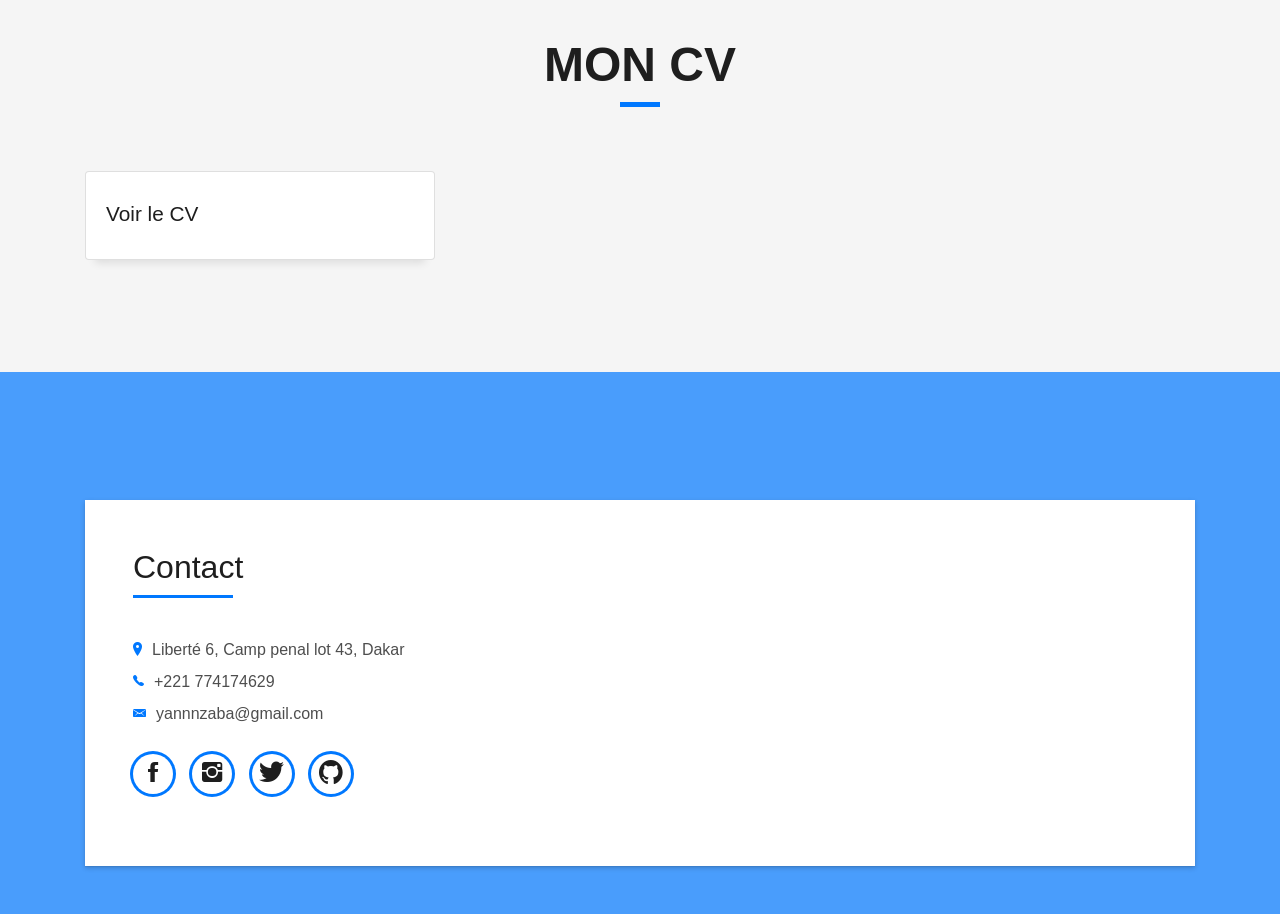
==== commit 1134519f: "save" ====
--- a/index.html
+++ b/index.html
@@ -93,7 +93,7 @@
                 <div class="row">
                   <div class="col-sm-6 col-md-5">
                     <div class="about-img">
-                      <img src="img/img5.jpeg" class="img-fluid rounded b-shadow-a" alt="">
+                      <img src="img/image.jpeg" class="img-fluid rounded b-shadow-a" alt="">
                     </div>
                   </div>
                   <div class="col-sm-6 col-md-7">
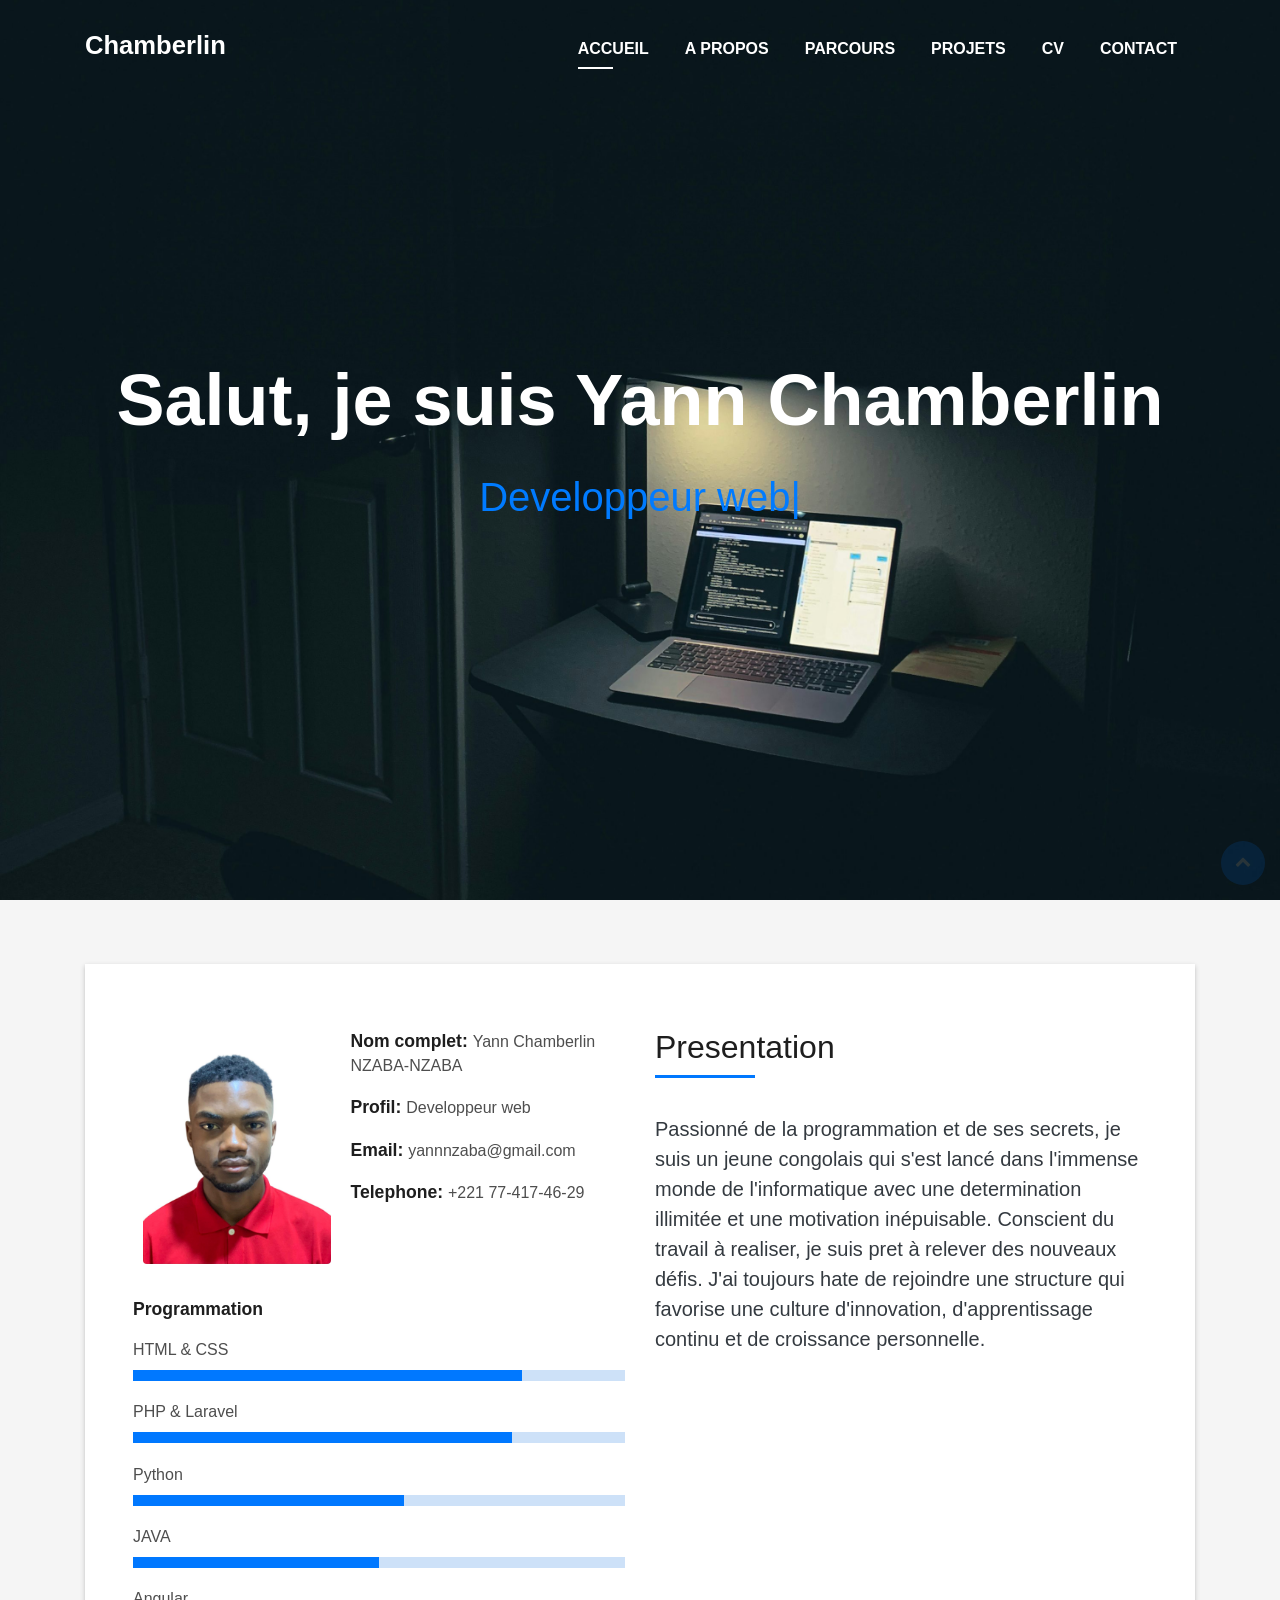
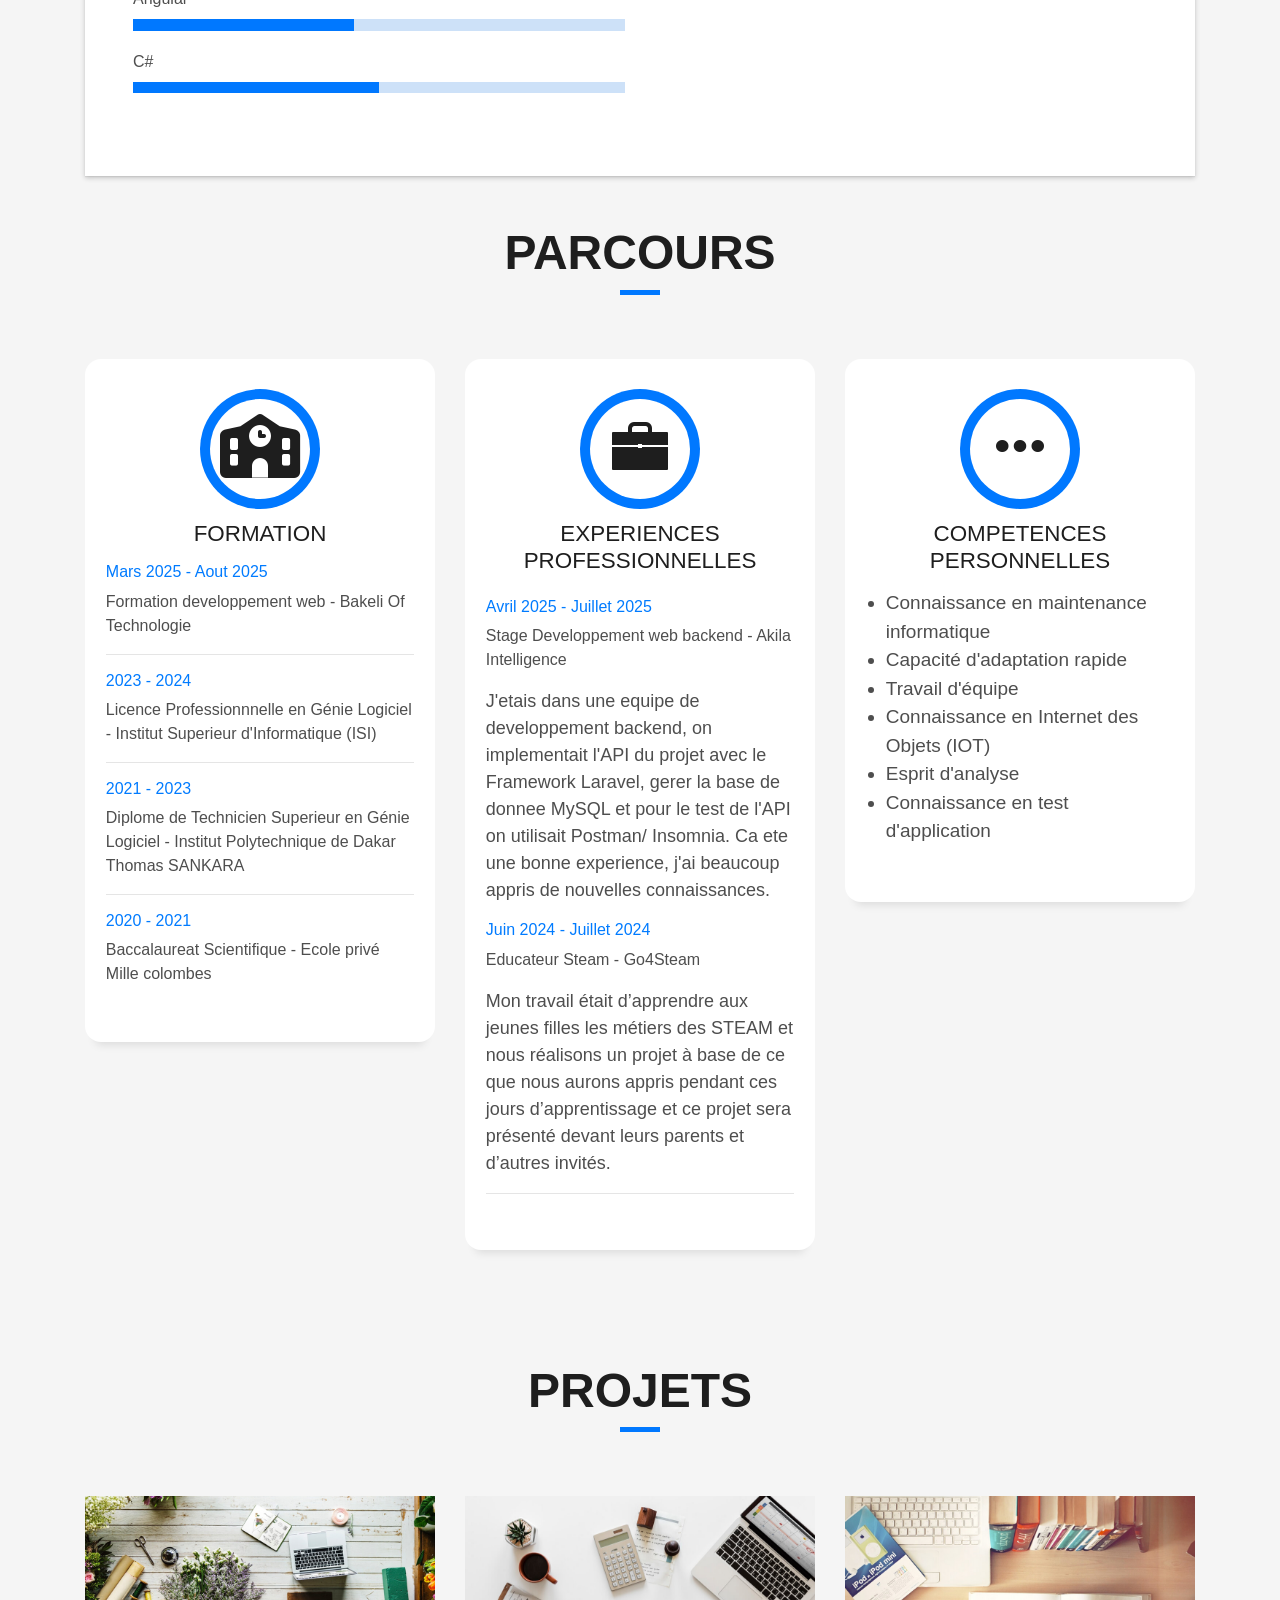
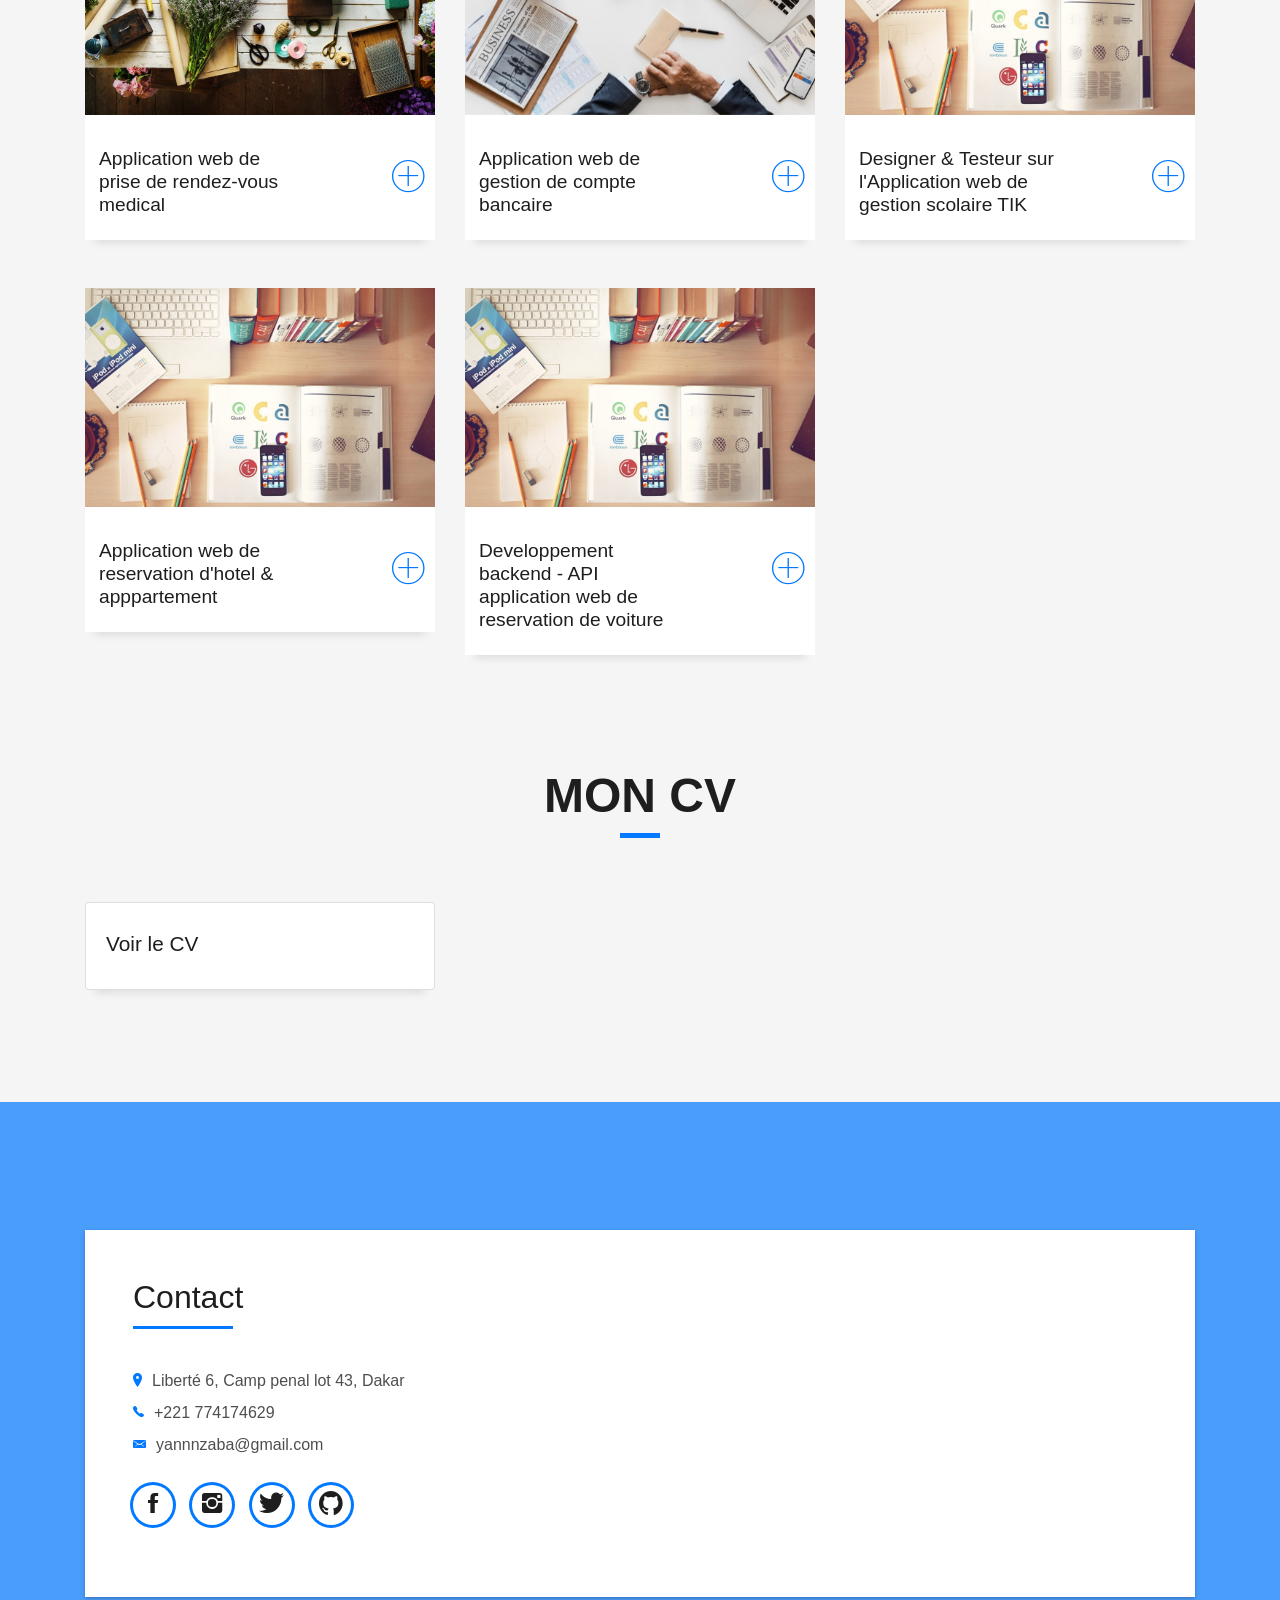
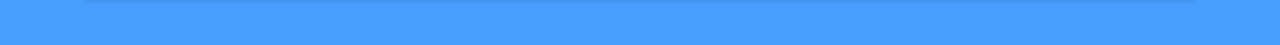
==== commit f9e0901f: "modificatio du profil" ====
--- a/index.html
+++ b/index.html
@@ -180,6 +180,9 @@
             </div>
             <div class="service-content">
               <h2 class="s-title">Formation</h2>
+              <h6 class="title text-primary">Mars 2025 - Aout 2025</h6>
+              <P>Formation developpement web - Bakeli Of Technologie</P>
+              <hr>
               <h6 class="title text-primary">2023 - 2024</h6>
               <P>Licence Professionnnelle en Génie Logiciel - Institut Superieur d'Informatique (ISI)</P>
               <hr>
@@ -198,6 +201,14 @@
             </div>
             <div class="service-content">
               <h2 class="s-title">Experiences Professionnelles</h2>
+              <p class="s-description text-center">
+                <h6 class="title text-primary">Avril 2025 - Juillet 2025</h6>
+                  <P>Stage Developpement web backend - Akila Intelligence</P>
+                  <P class="subtitle" style="font-size: 18px;">J'etais dans une equipe de developpement backend, on implementait l'API du projet avec le Framework Laravel, 
+                    gerer la base de donnee MySQL et pour le test de l'API on utilisait Postman/ Insomnia. Ca ete une bonne experience, j'ai beaucoup appris de nouvelles 
+                    connaissances. 
+                  </P>
+              </p>
               <p class="s-description text-center">
                 <h6 class="title text-primary">Juin 2024 - Juillet 2024</h6>
                   <P>Educateur Steam - Go4Steam</P>
@@ -314,7 +325,55 @@
             </a>
           </div>
         </div>
+
+
+         <div class="col-md-4">
+          <div class="work-box">
+            <a href="https://www.github.com/ChamberlinDev/fanda-express">
+              <div class="work-img">
+                <img src="img/work-6.jpg" alt="" class="img-fluid">
+              </div>
+              <div class="work-content">
+                <div class="row">
+                  <div class="col-sm-8">
+                    <h2 class="w-title">Application web de reservation d'hotel & apppartement</h2>
+                    <div class="w-more">
+                    </div>
+                  </div>
+                  <div class="col-sm-4">
+                    <div class="w-like">
+                      <span class="ion-ios-plus-outline"></span>
+                    </div>
+                  </div>
+                </div>
+              </div>
+            </a>
+          </div>
+        </div>
         
+         <div class="col-md-4">
+          <div class="work-box">
+            <a href="#">
+              <div class="work-img">
+                <img src="img/work-6.jpg" alt="" class="img-fluid">
+              </div>
+              <div class="work-content">
+                <div class="row">
+                  <div class="col-sm-8">
+                    <h2 class="w-title">Developpement backend - API application web de reservation de voiture</h2>
+                    <div class="w-more">
+                    </div>
+                  </div>
+                  <div class="col-sm-4">
+                    <div class="w-like">
+                      <span class="ion-ios-plus-outline"></span>
+                    </div>
+                  </div>
+                </div>
+              </div>
+            </a>
+          </div>
+        </div>
       </div>
     </div>
   </section>
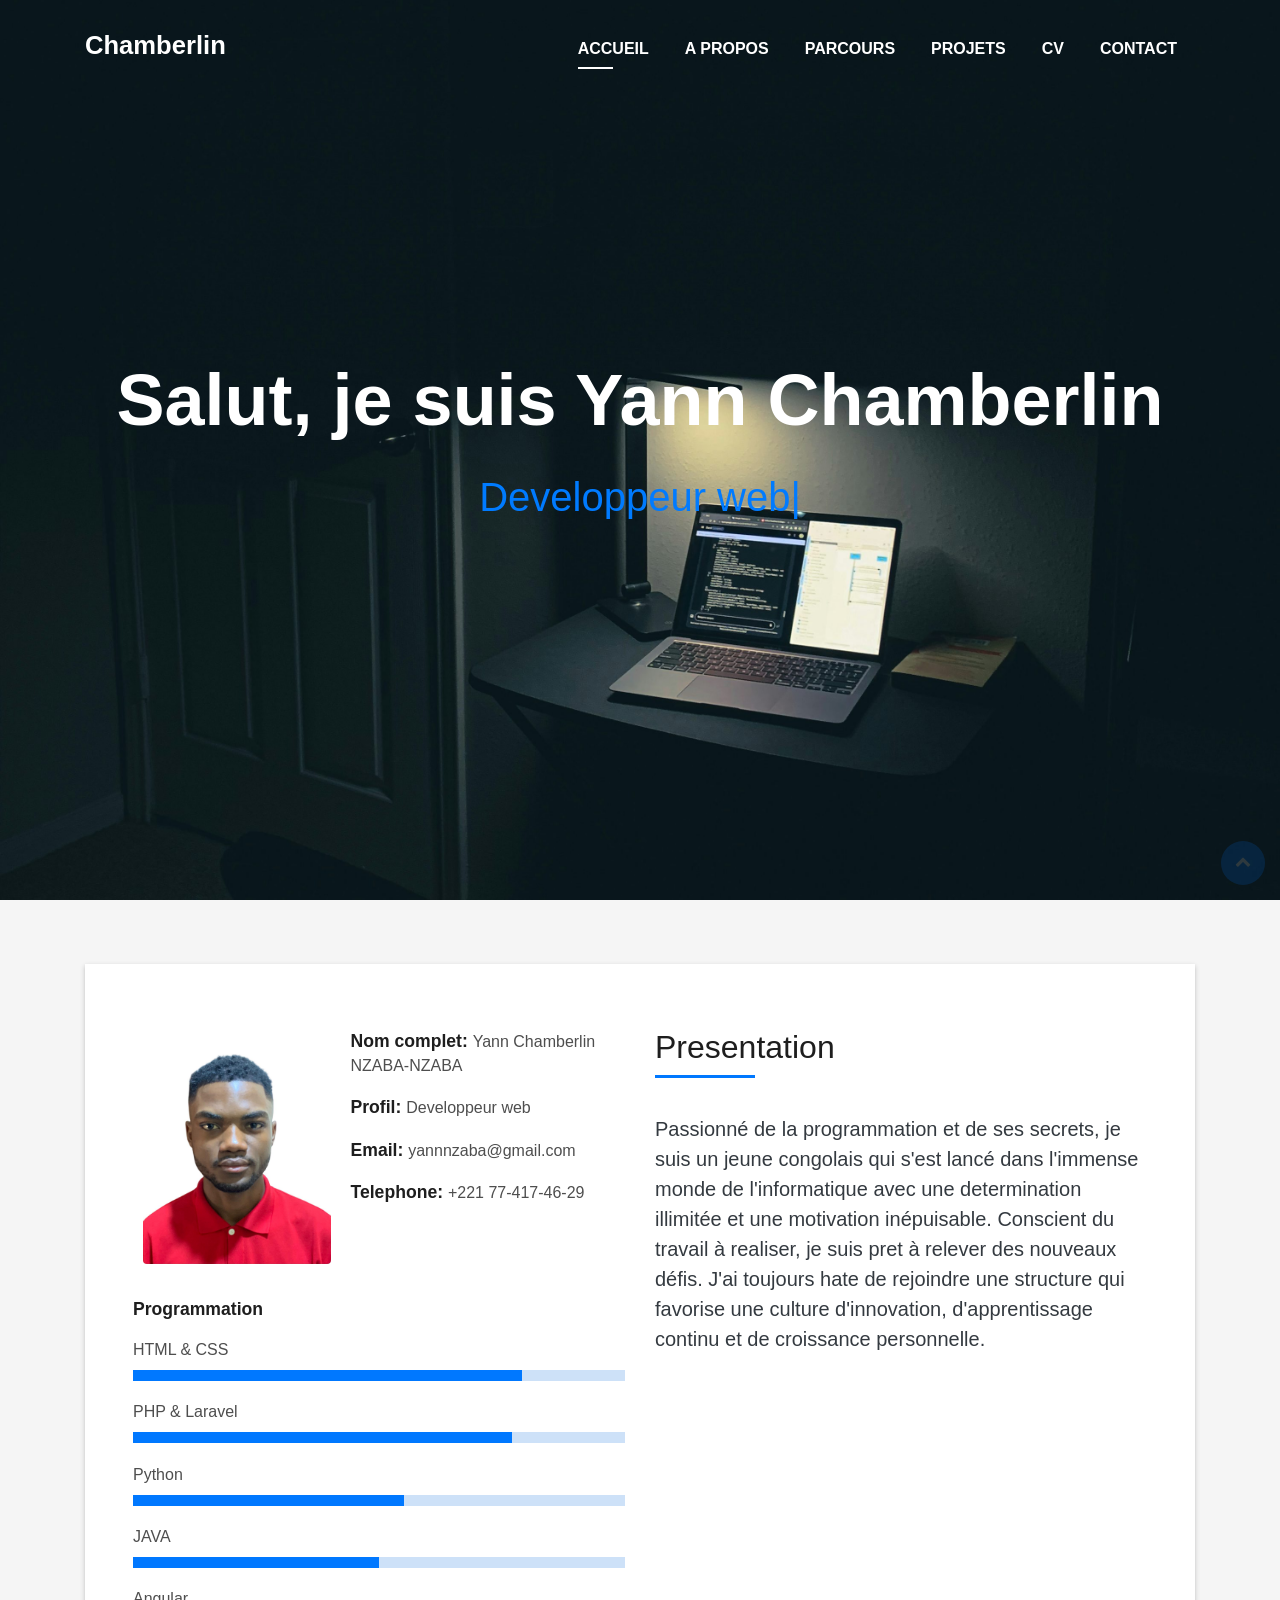
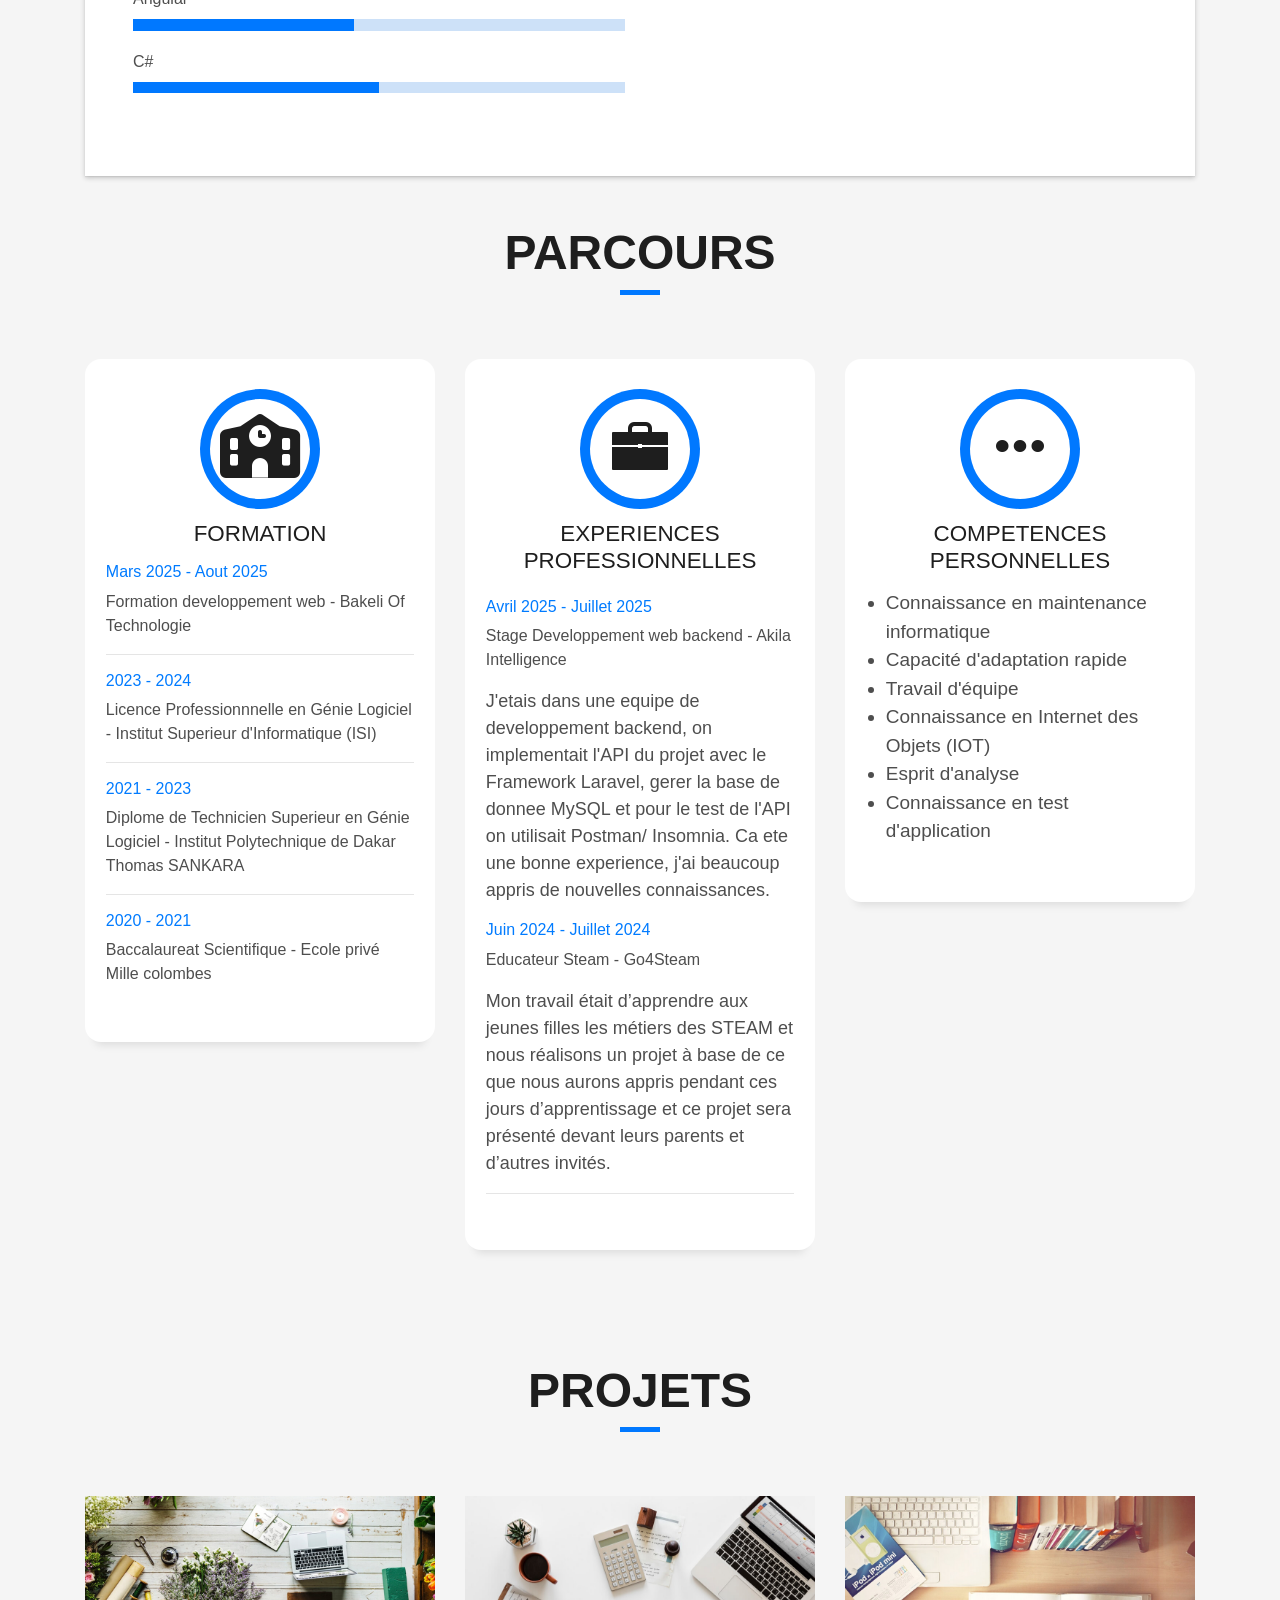
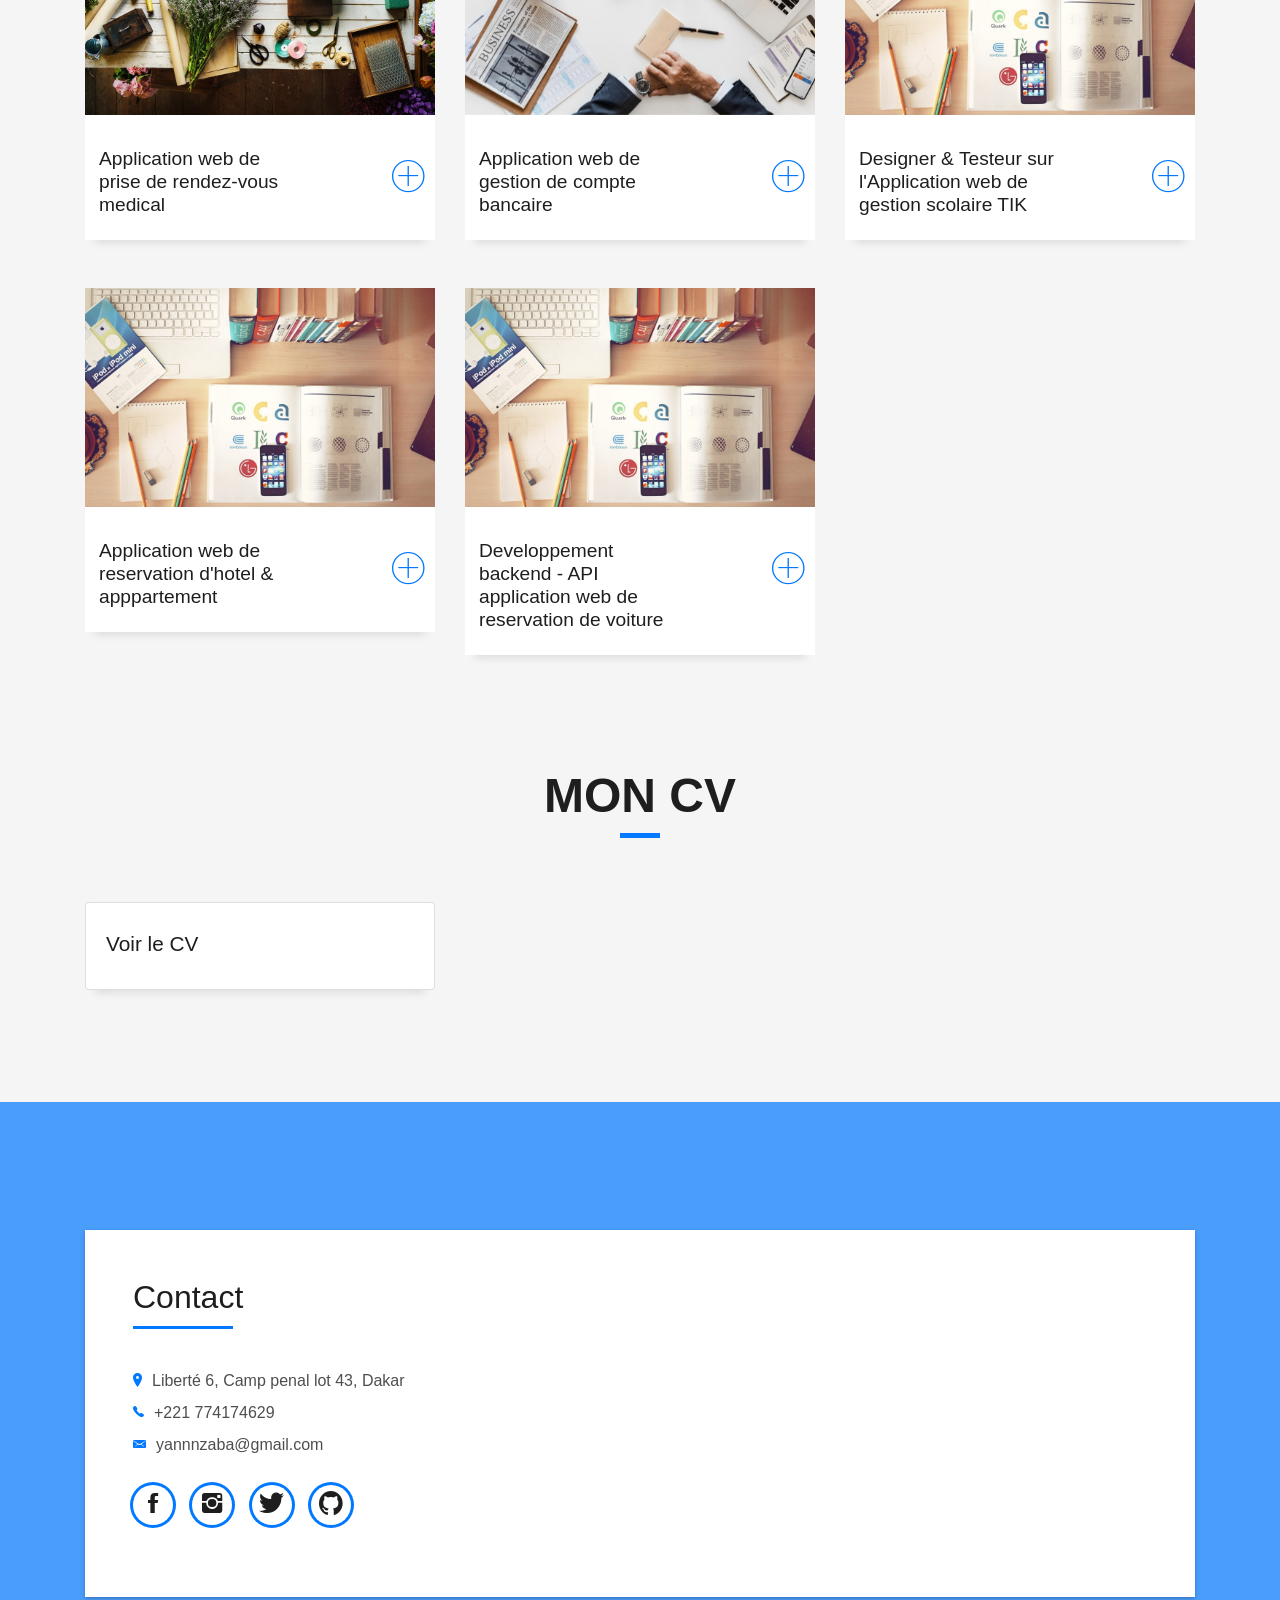
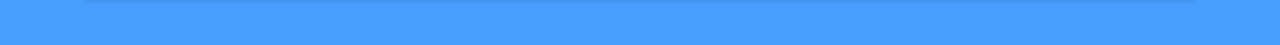
==== commit eebf73a3: "modificatio du profil" ====
--- a/index.html
+++ b/index.html
@@ -401,7 +401,7 @@
             </div>
             <div class="card-body">
               
-              <h3 class="card-title"><a href="https://drive.google.com/file/d/1pYfmCyYjBS1-LCBy0IgtIpfBwl8XvO3F/view?usp=sharing">Voir le CV</a></h3> 
+              <h3 class="card-title"><a href="https://drive.google.com/file/d/10LB-uE-E5gJes-GURO4nws4aTOpPavJt/view?usp=drive_link">Voir le CV</a></h3> 
             </div>
           </div>
         </div>
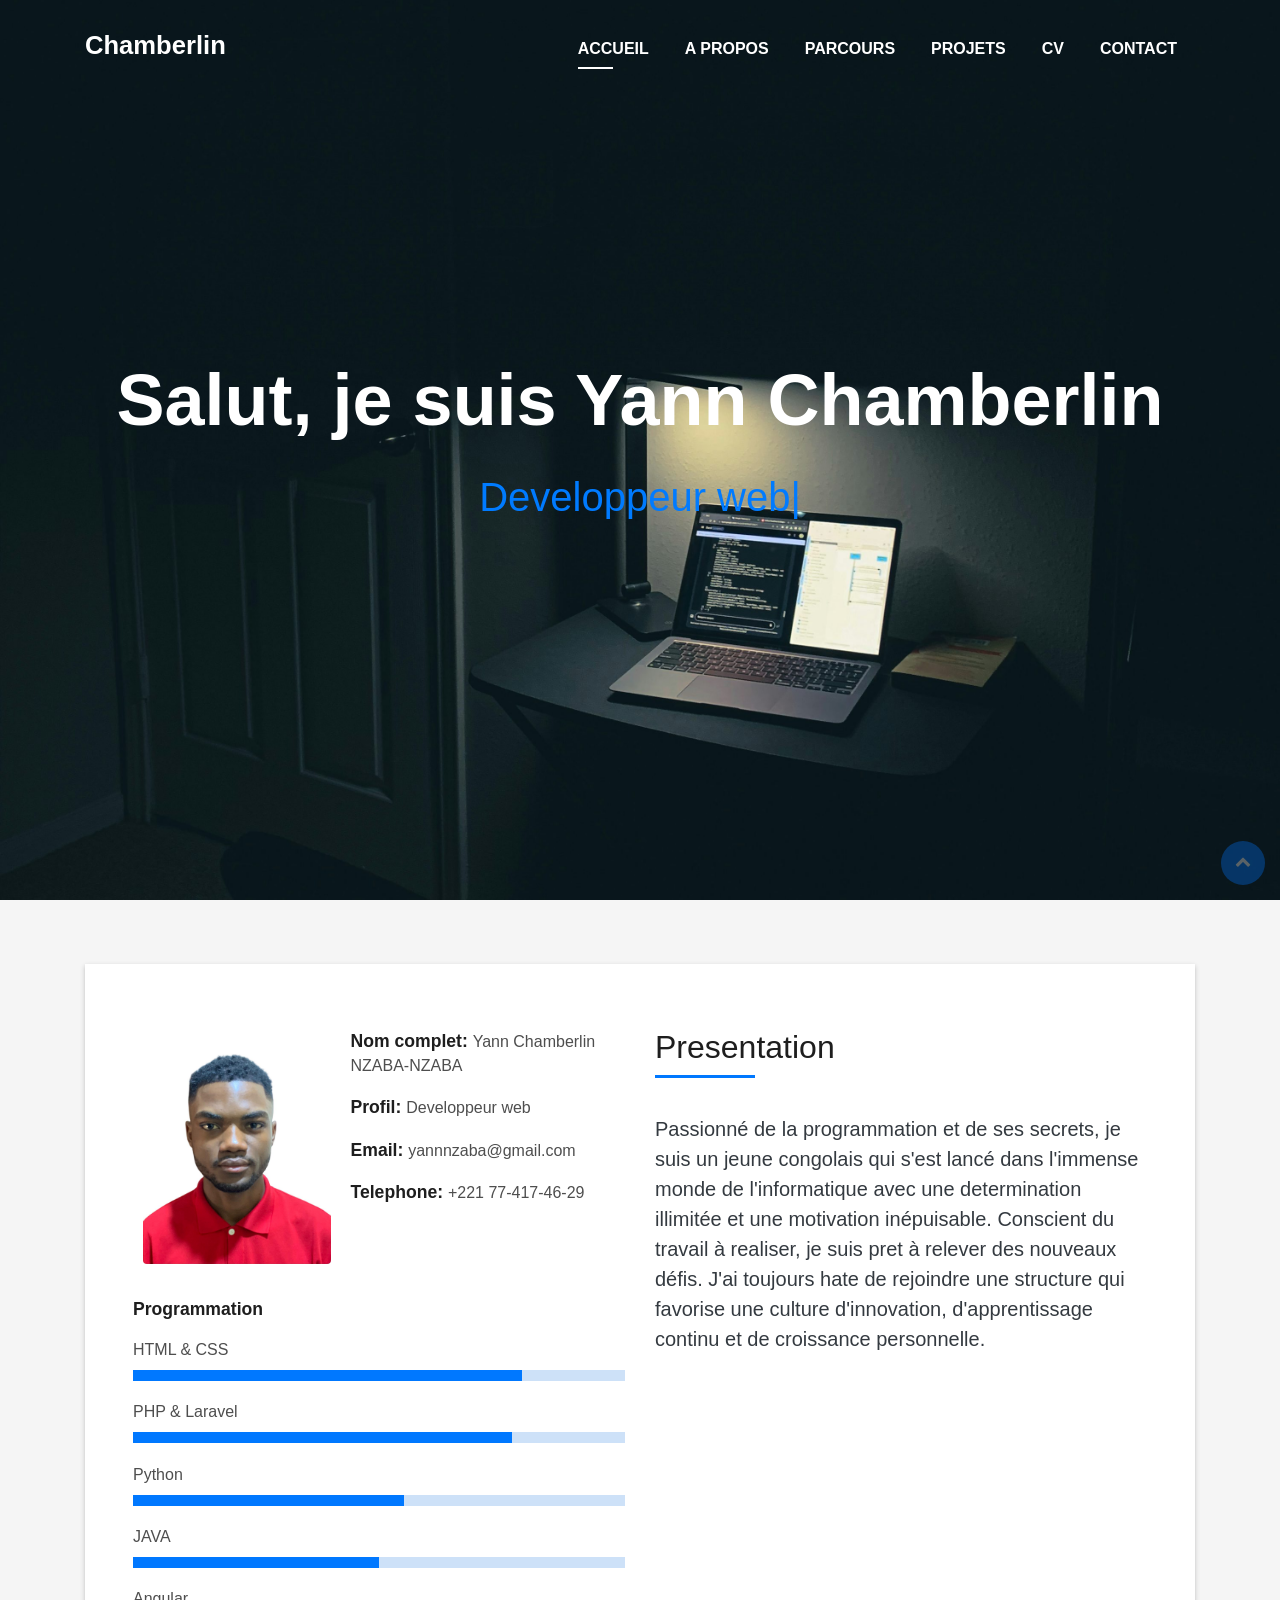
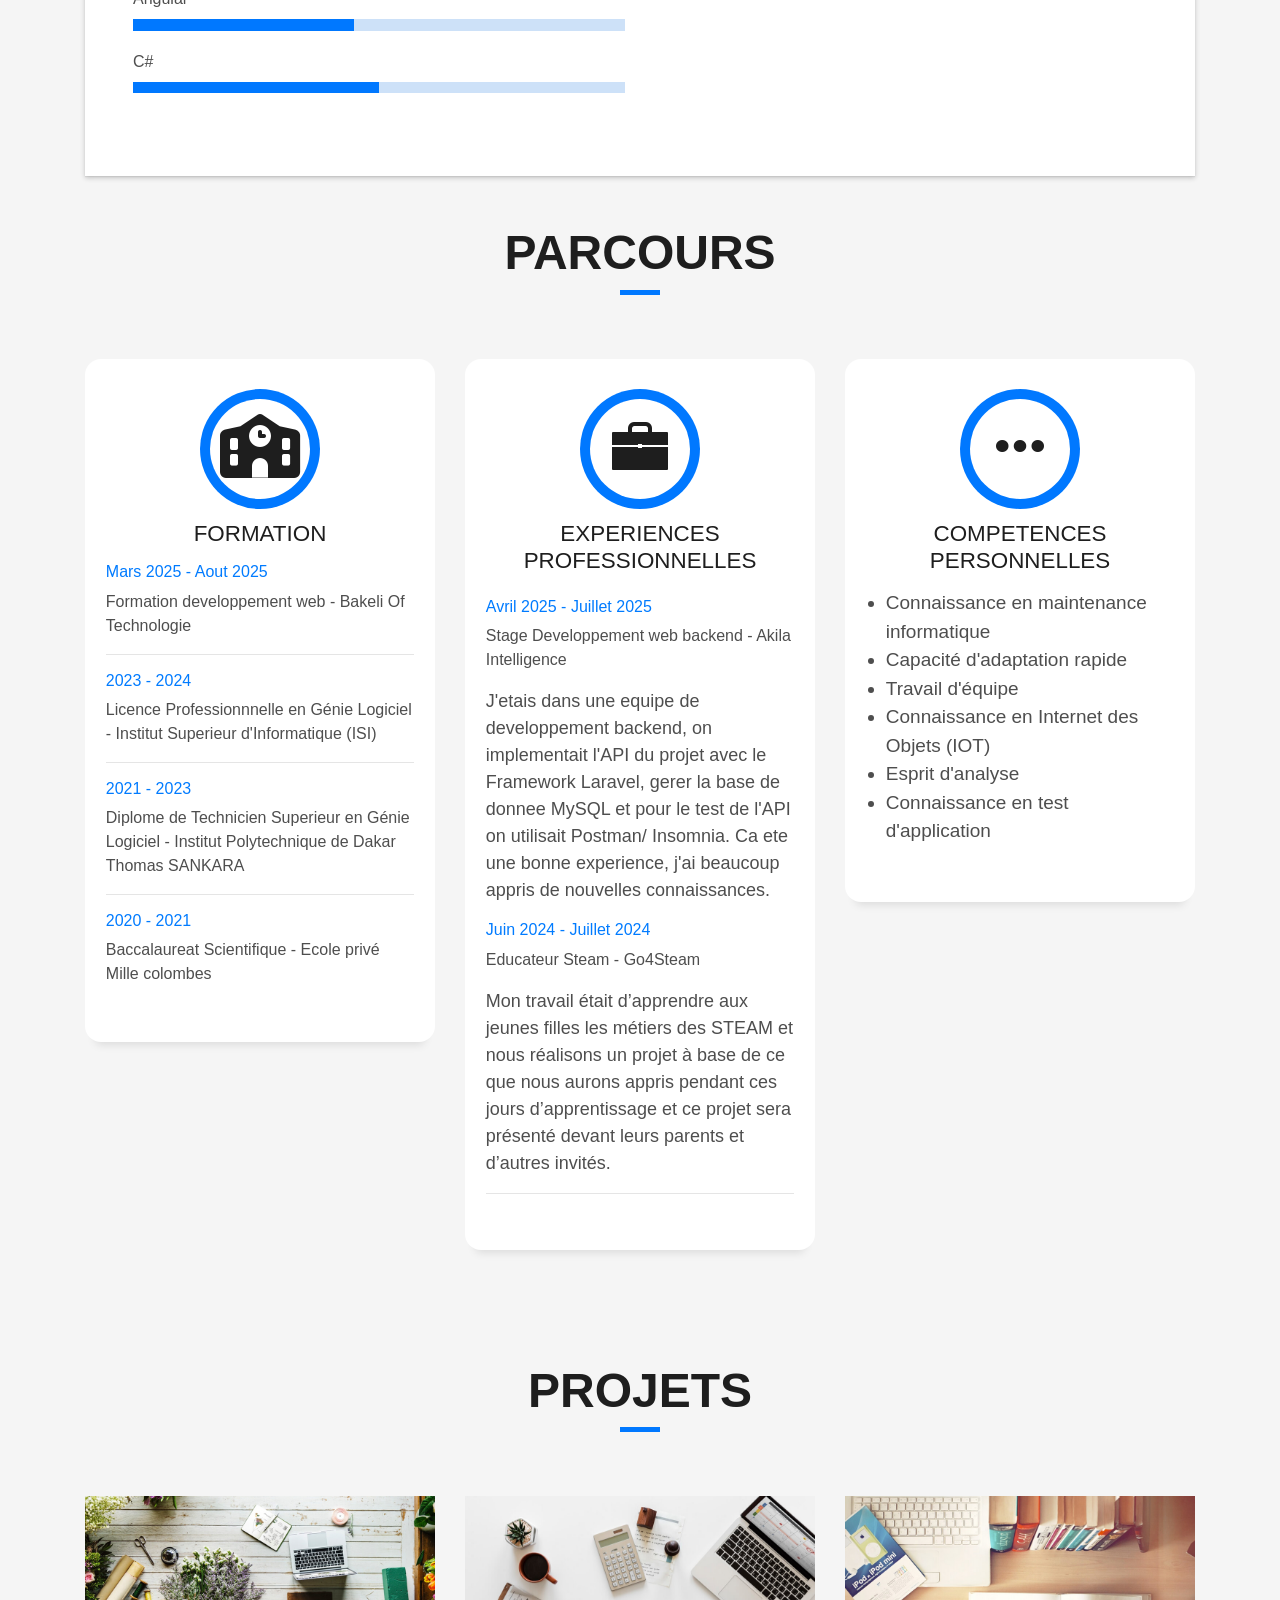
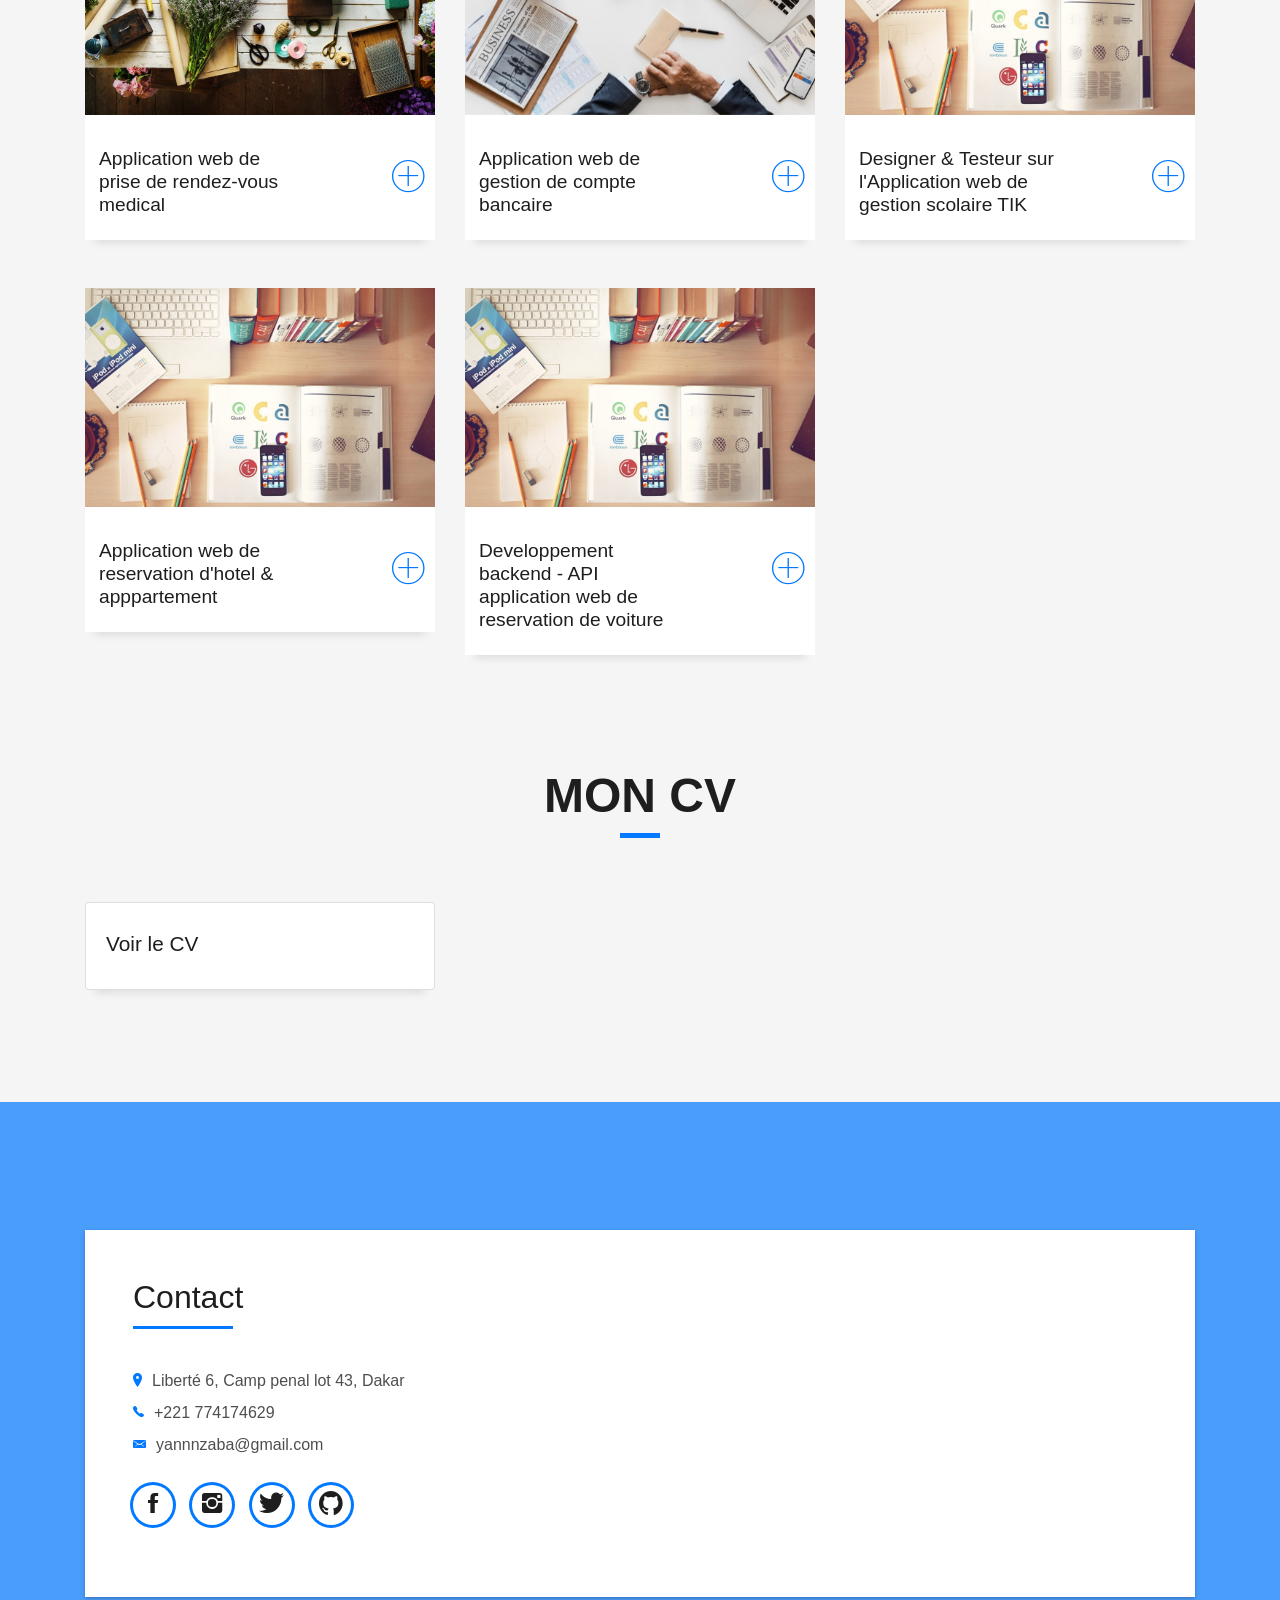
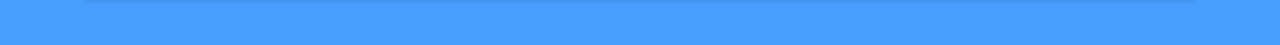
==== commit 77f63bd6: "modification du profil" ====
--- a/index.html
+++ b/index.html
@@ -397,7 +397,7 @@
         <div class="col-md-4">
           <div class="card card-blog">
             <div class="card-img">
-              <a href="https://drive.google.com/file/d/1pYfmCyYjBS1-LCBy0IgtIpfBwl8XvO3F/view?usp=sharing"><i class="ti-file"></i></a>
+              <a href="https://drive.google.com/file/d/10LB-uE-E5gJes-GURO4nws4aTOpPavJt/view?usp=drive_link"><i class="ti-file"></i></a>
             </div>
             <div class="card-body">
               
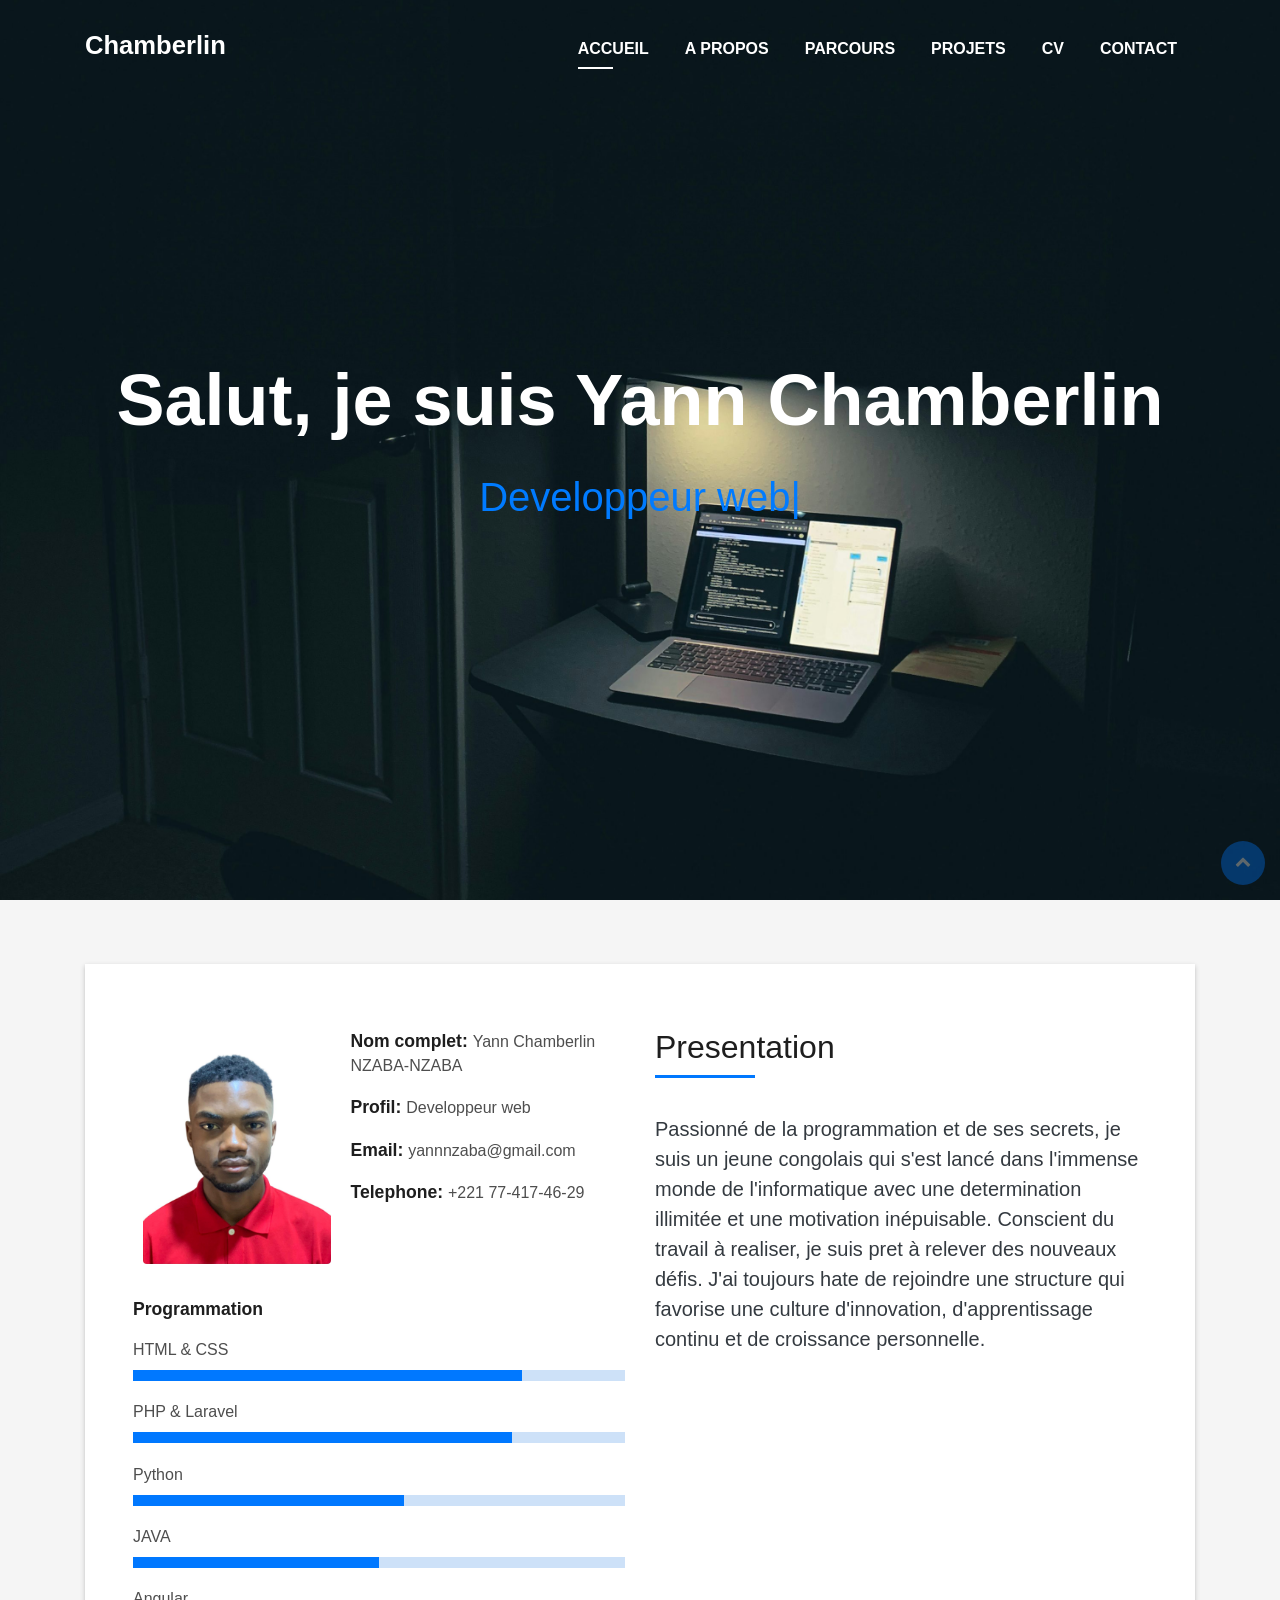
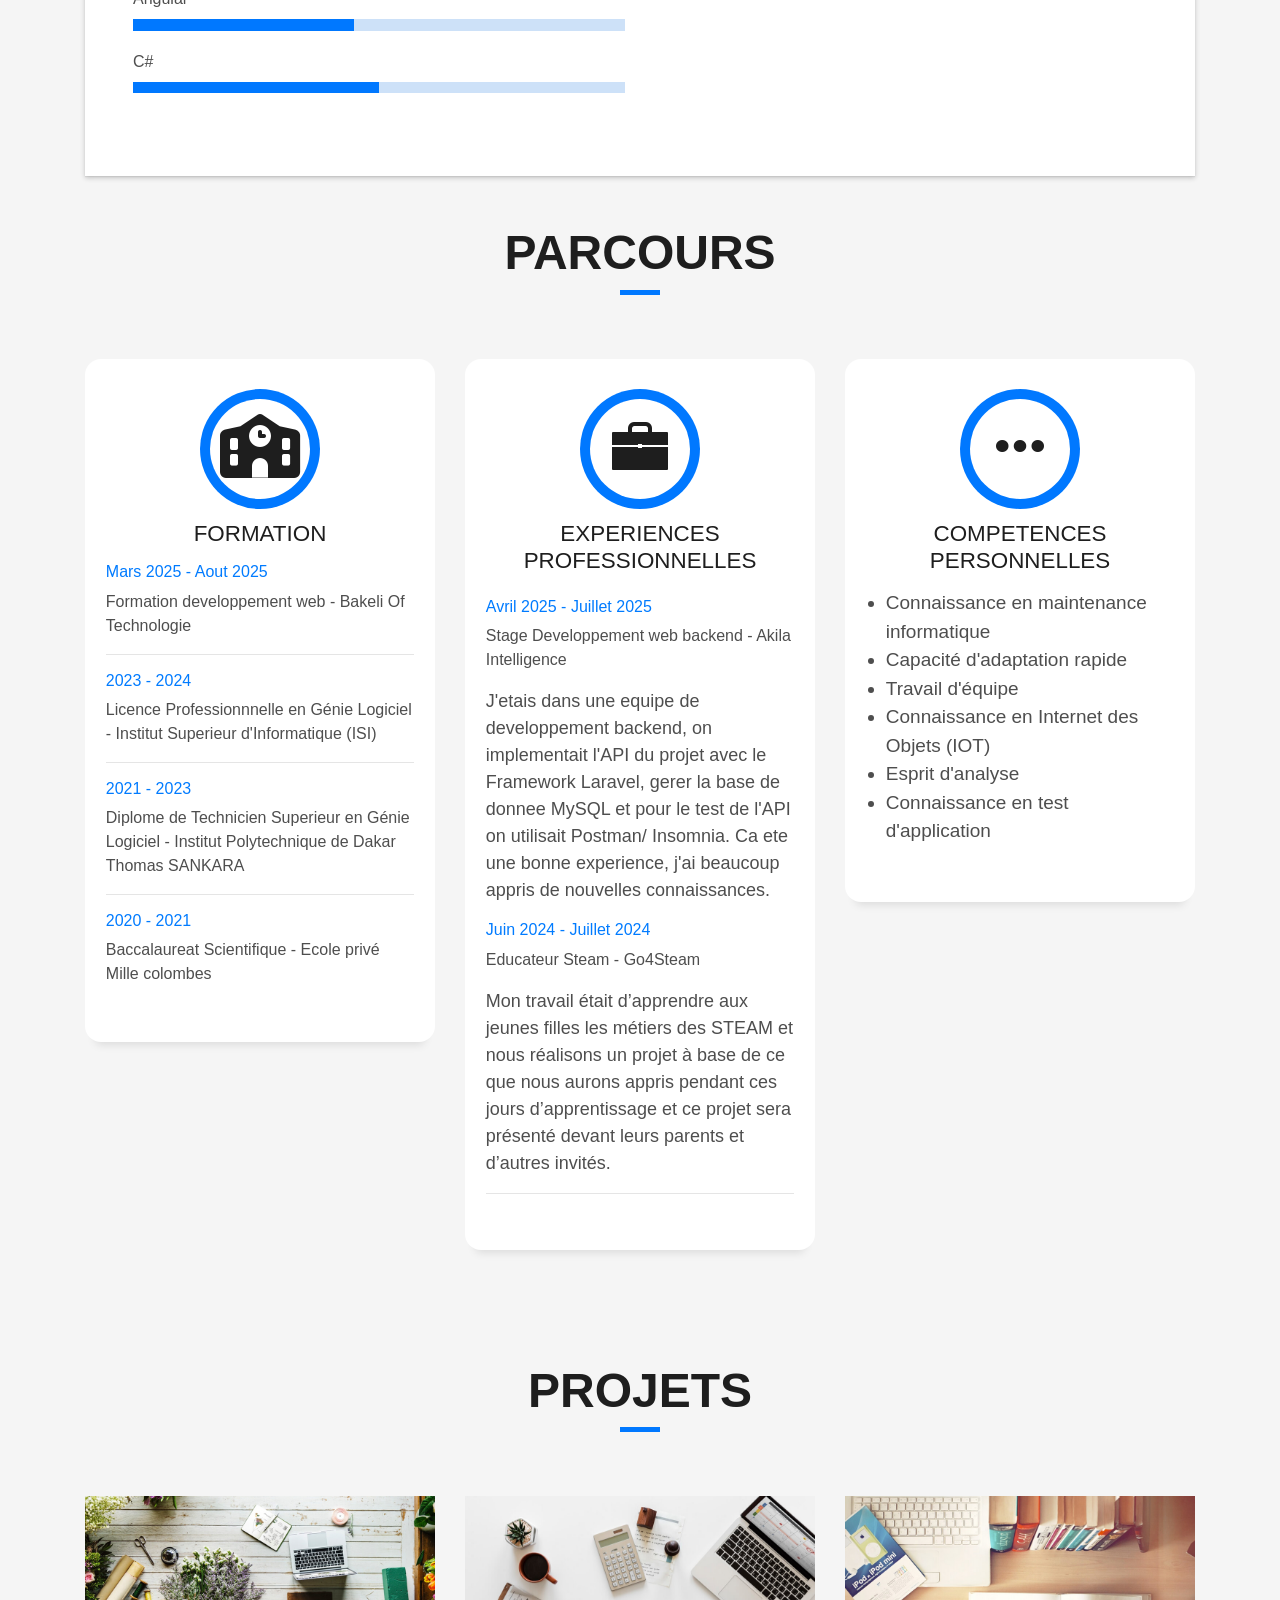
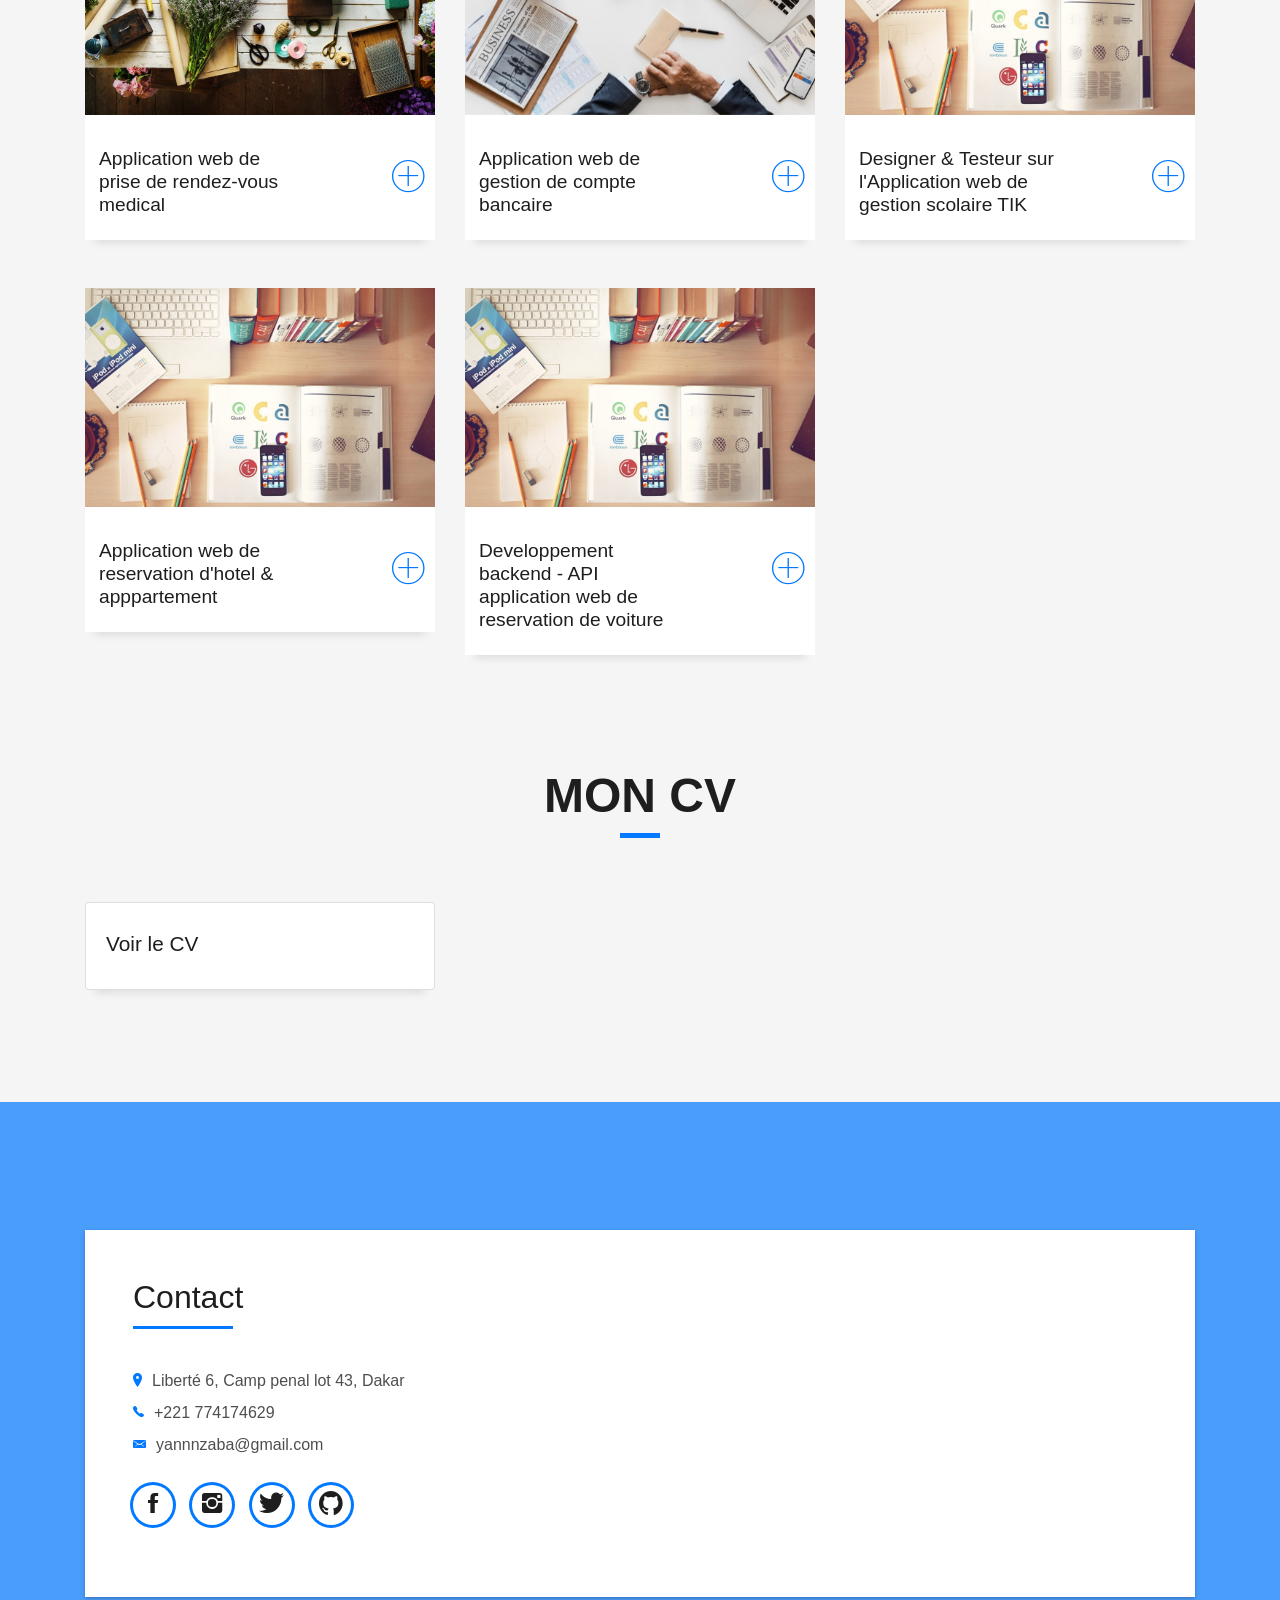
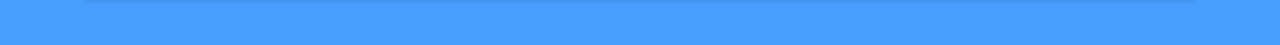
==== commit 0b71c68e: "modification du profil" ====
--- a/index.html
+++ b/index.html
@@ -397,11 +397,11 @@
         <div class="col-md-4">
           <div class="card card-blog">
             <div class="card-img">
-              <a href="https://drive.google.com/file/d/10LB-uE-E5gJes-GURO4nws4aTOpPavJt/view?usp=drive_link"><i class="ti-file"></i></a>
+              <a href="https://drive.google.com/file/d/10LB-uE-E5gJes-GURO4nws4aTOpPavJt/view?usp=sharing"><i class="ti-file"></i></a>
             </div>
             <div class="card-body">
               
-              <h3 class="card-title"><a href="https://drive.google.com/file/d/10LB-uE-E5gJes-GURO4nws4aTOpPavJt/view?usp=drive_link">Voir le CV</a></h3> 
+              <h3 class="card-title"><a href="https://drive.google.com/file/d/10LB-uE-E5gJes-GURO4nws4aTOpPavJt/view?usp=sharing">Voir le CV</a></h3> 
             </div>
           </div>
         </div>
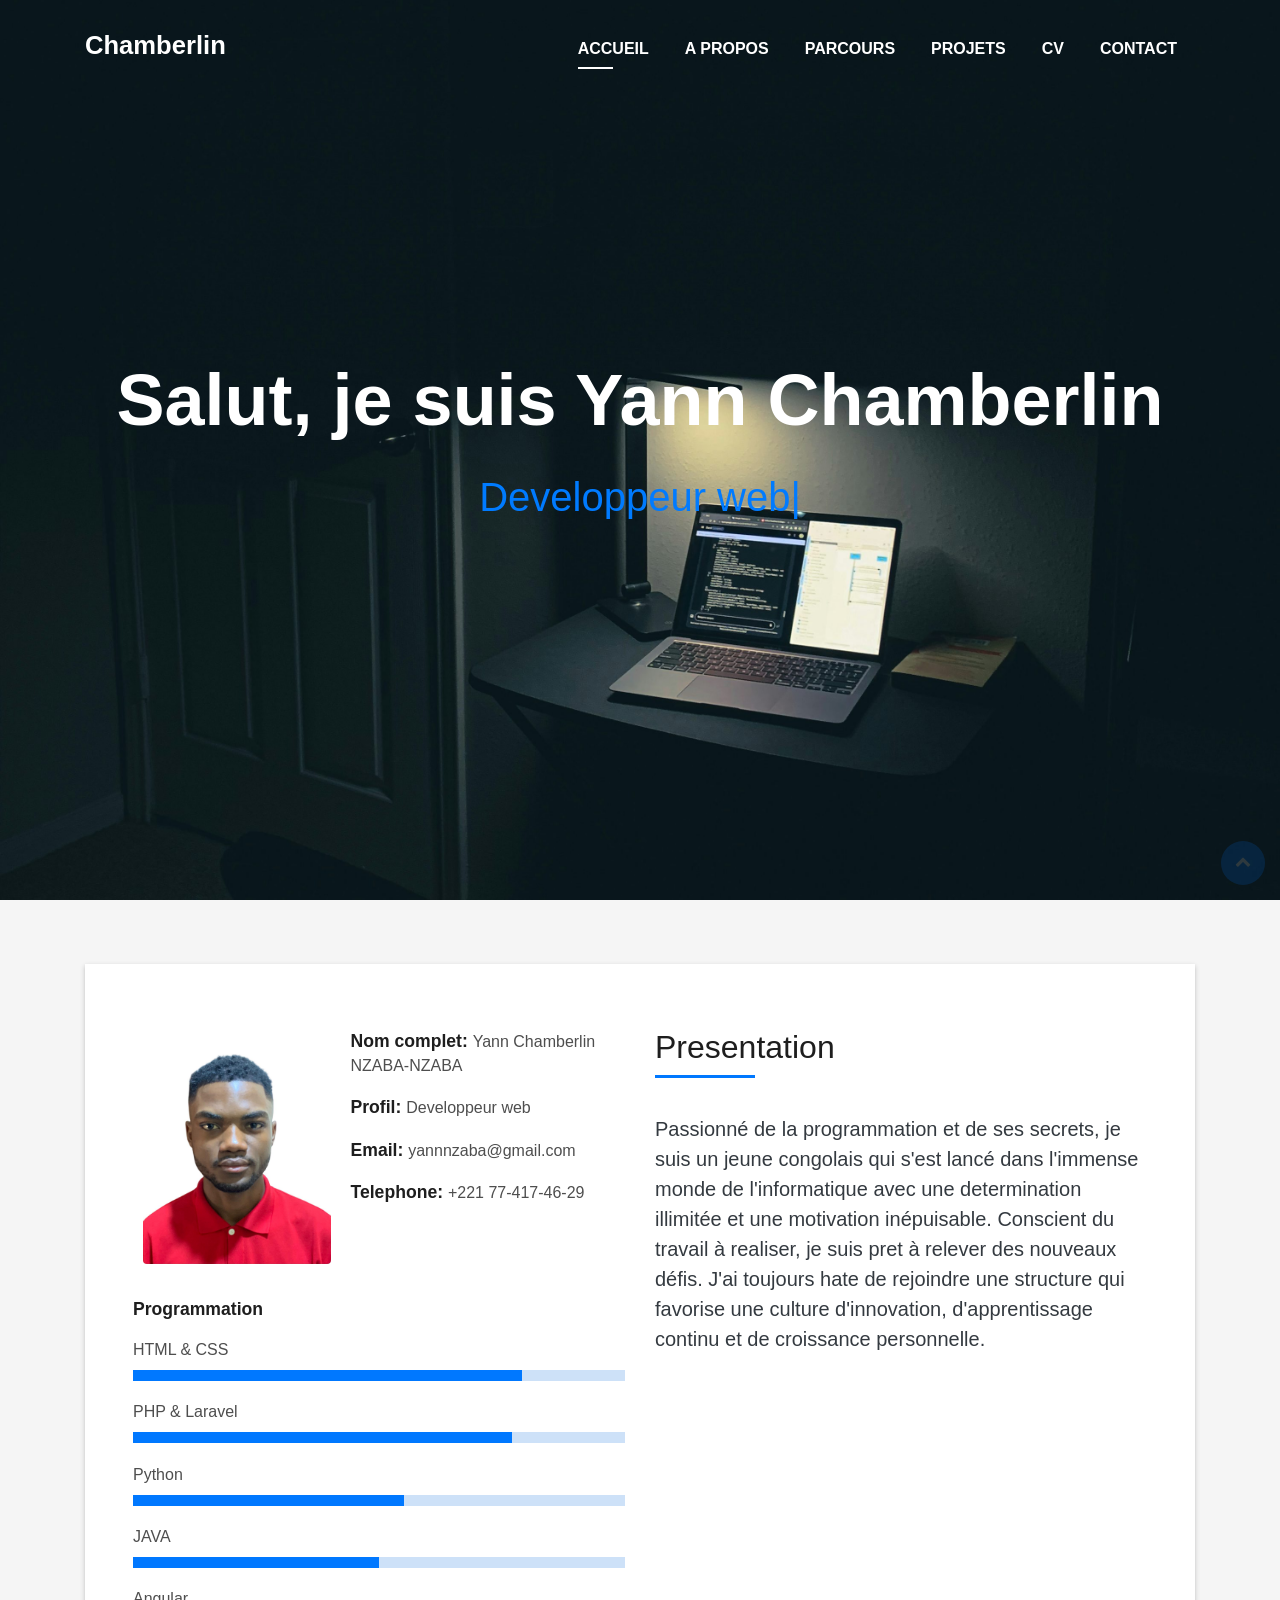
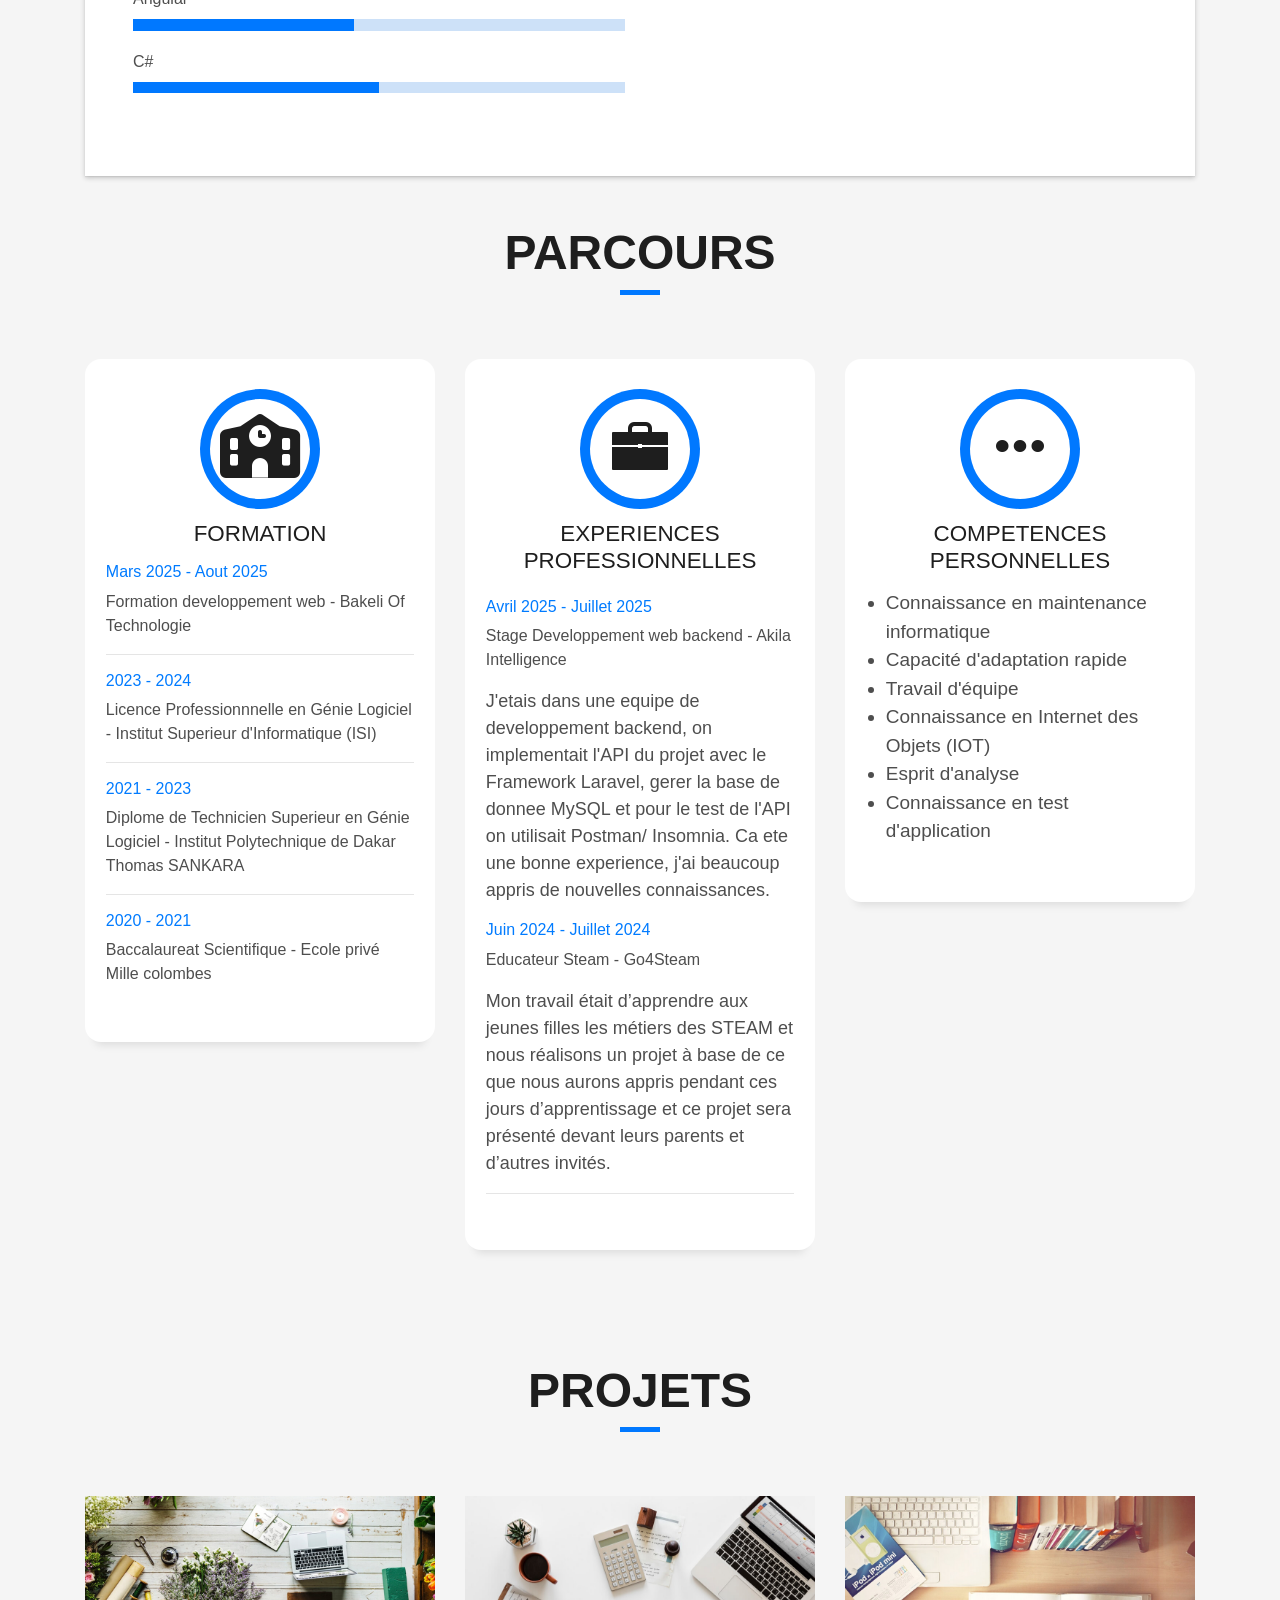
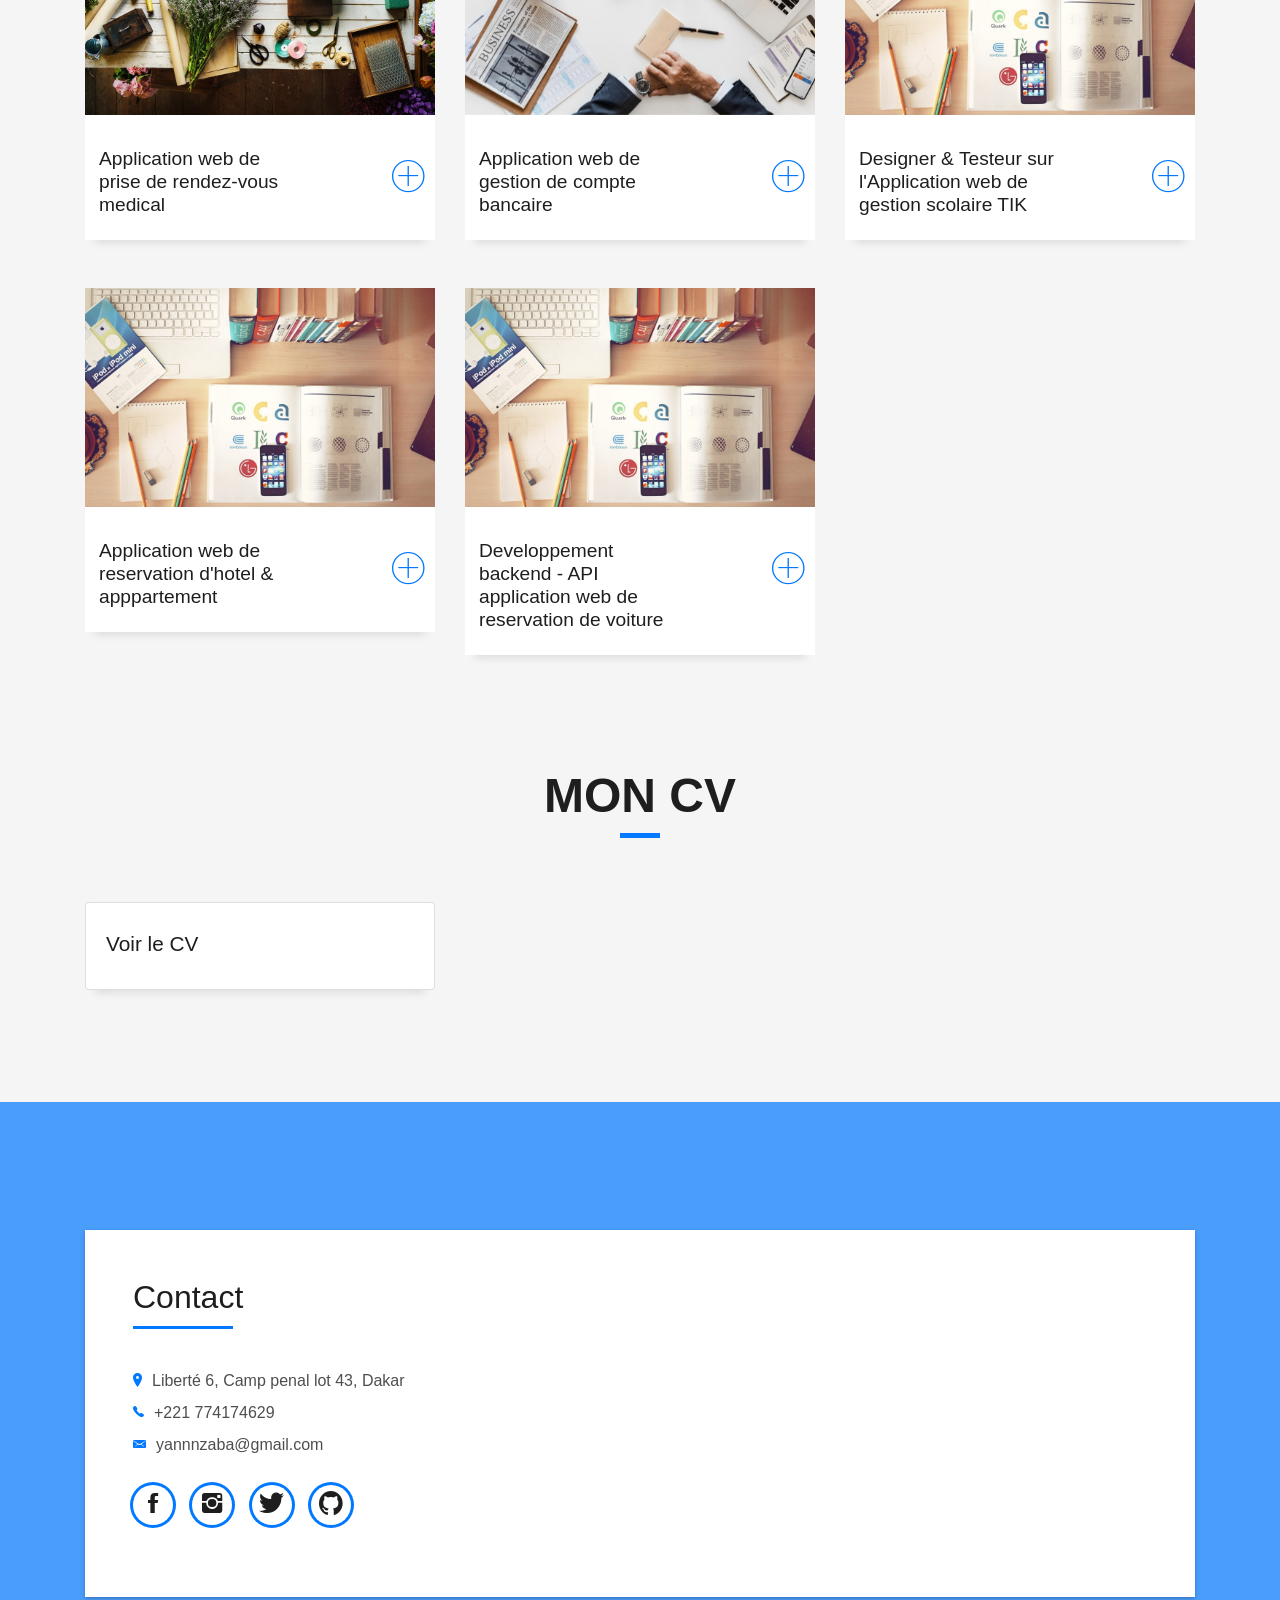
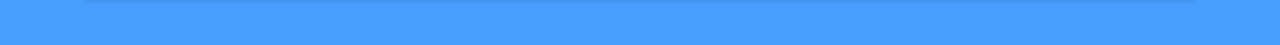
==== commit a4f28c24: "save_26_02_2026" ====
--- a/index.html
+++ b/index.html
@@ -397,11 +397,11 @@
         <div class="col-md-4">
           <div class="card card-blog">
             <div class="card-img">
-              <a href="https://drive.google.com/file/d/10LB-uE-E5gJes-GURO4nws4aTOpPavJt/view?usp=sharing"><i class="ti-file"></i></a>
+              <a href="https://drive.google.com/file/d/19q_82DqKFNk1WZ3HegETR_1YAwXgmxck/view?usp=sharing"><i class="ti-file"></i></a>
             </div>
             <div class="card-body">
               
-              <h3 class="card-title"><a href="https://drive.google.com/file/d/10LB-uE-E5gJes-GURO4nws4aTOpPavJt/view?usp=sharing">Voir le CV</a></h3> 
+              <h3 class="card-title"><a href="https://drive.google.com/file/d/19q_82DqKFNk1WZ3HegETR_1YAwXgmxck/view?usp=sharing">Voir le CV</a></h3> 
             </div>
           </div>
         </div>
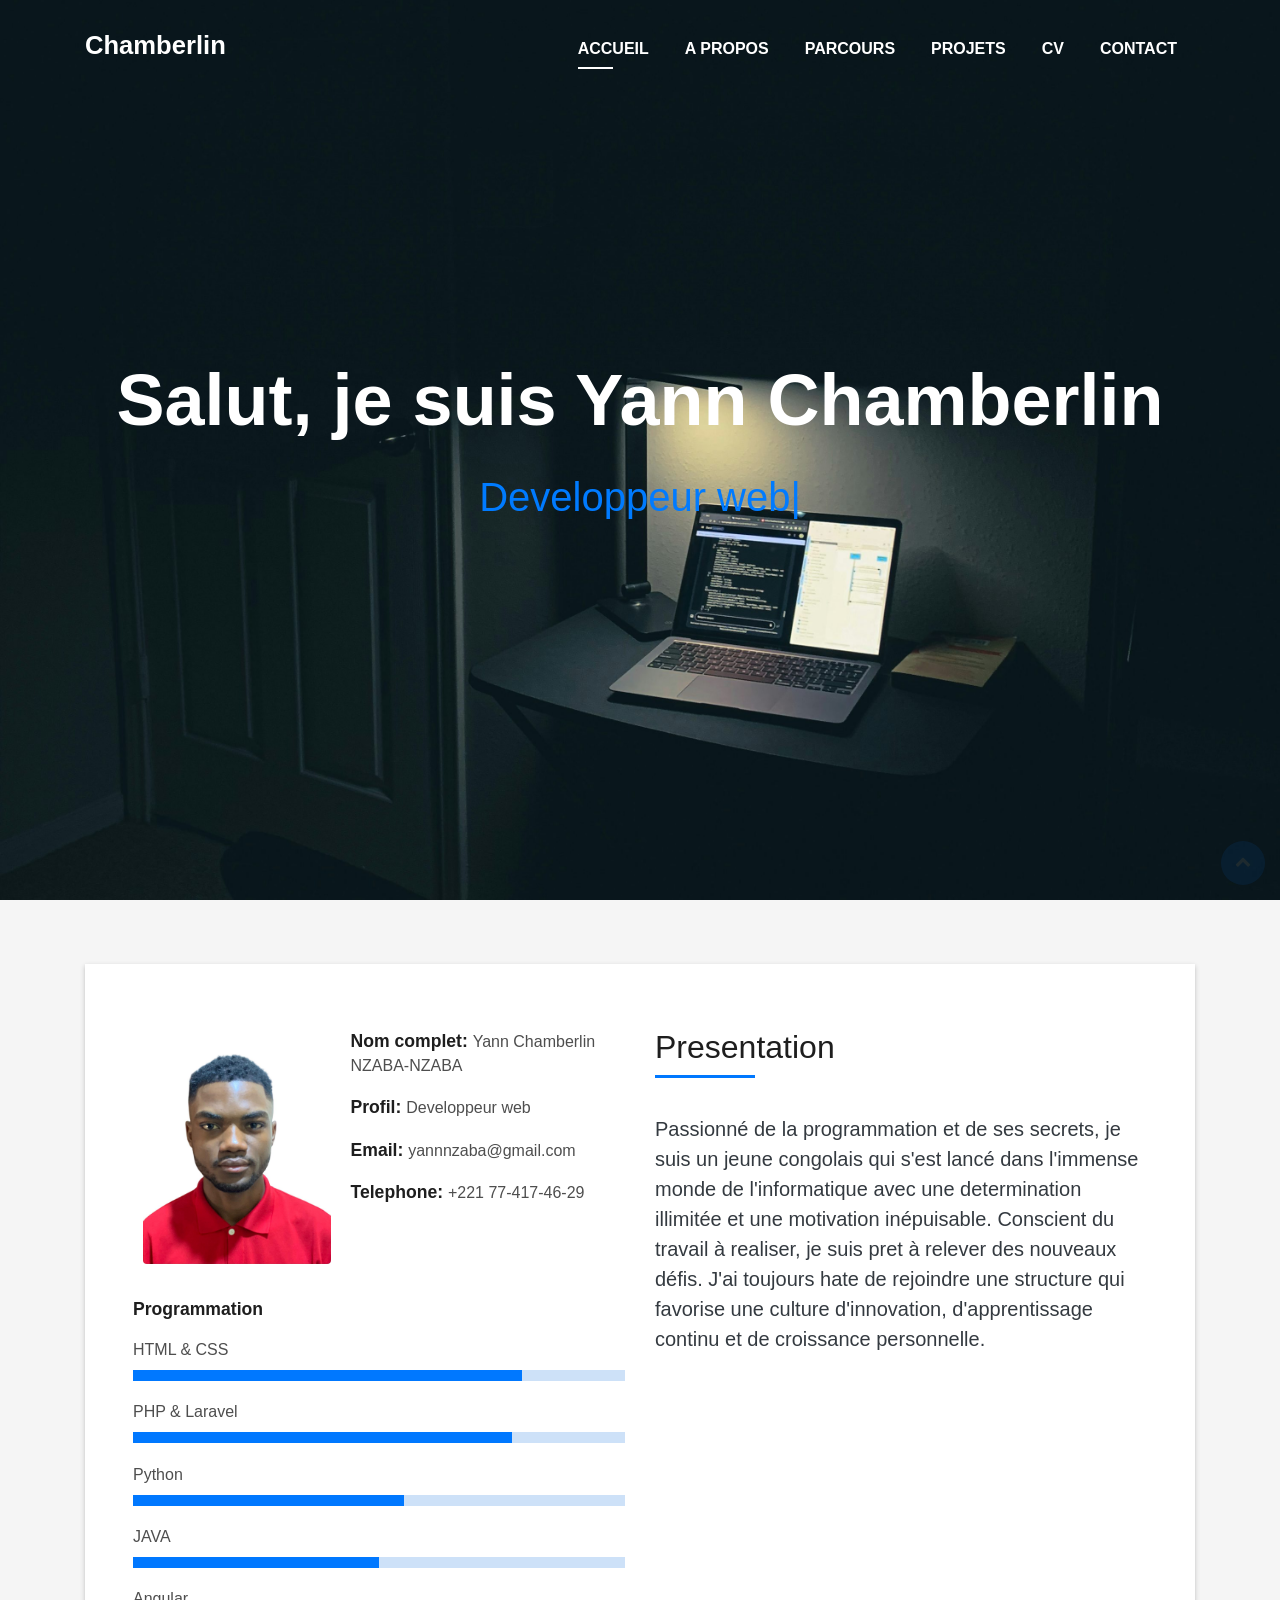
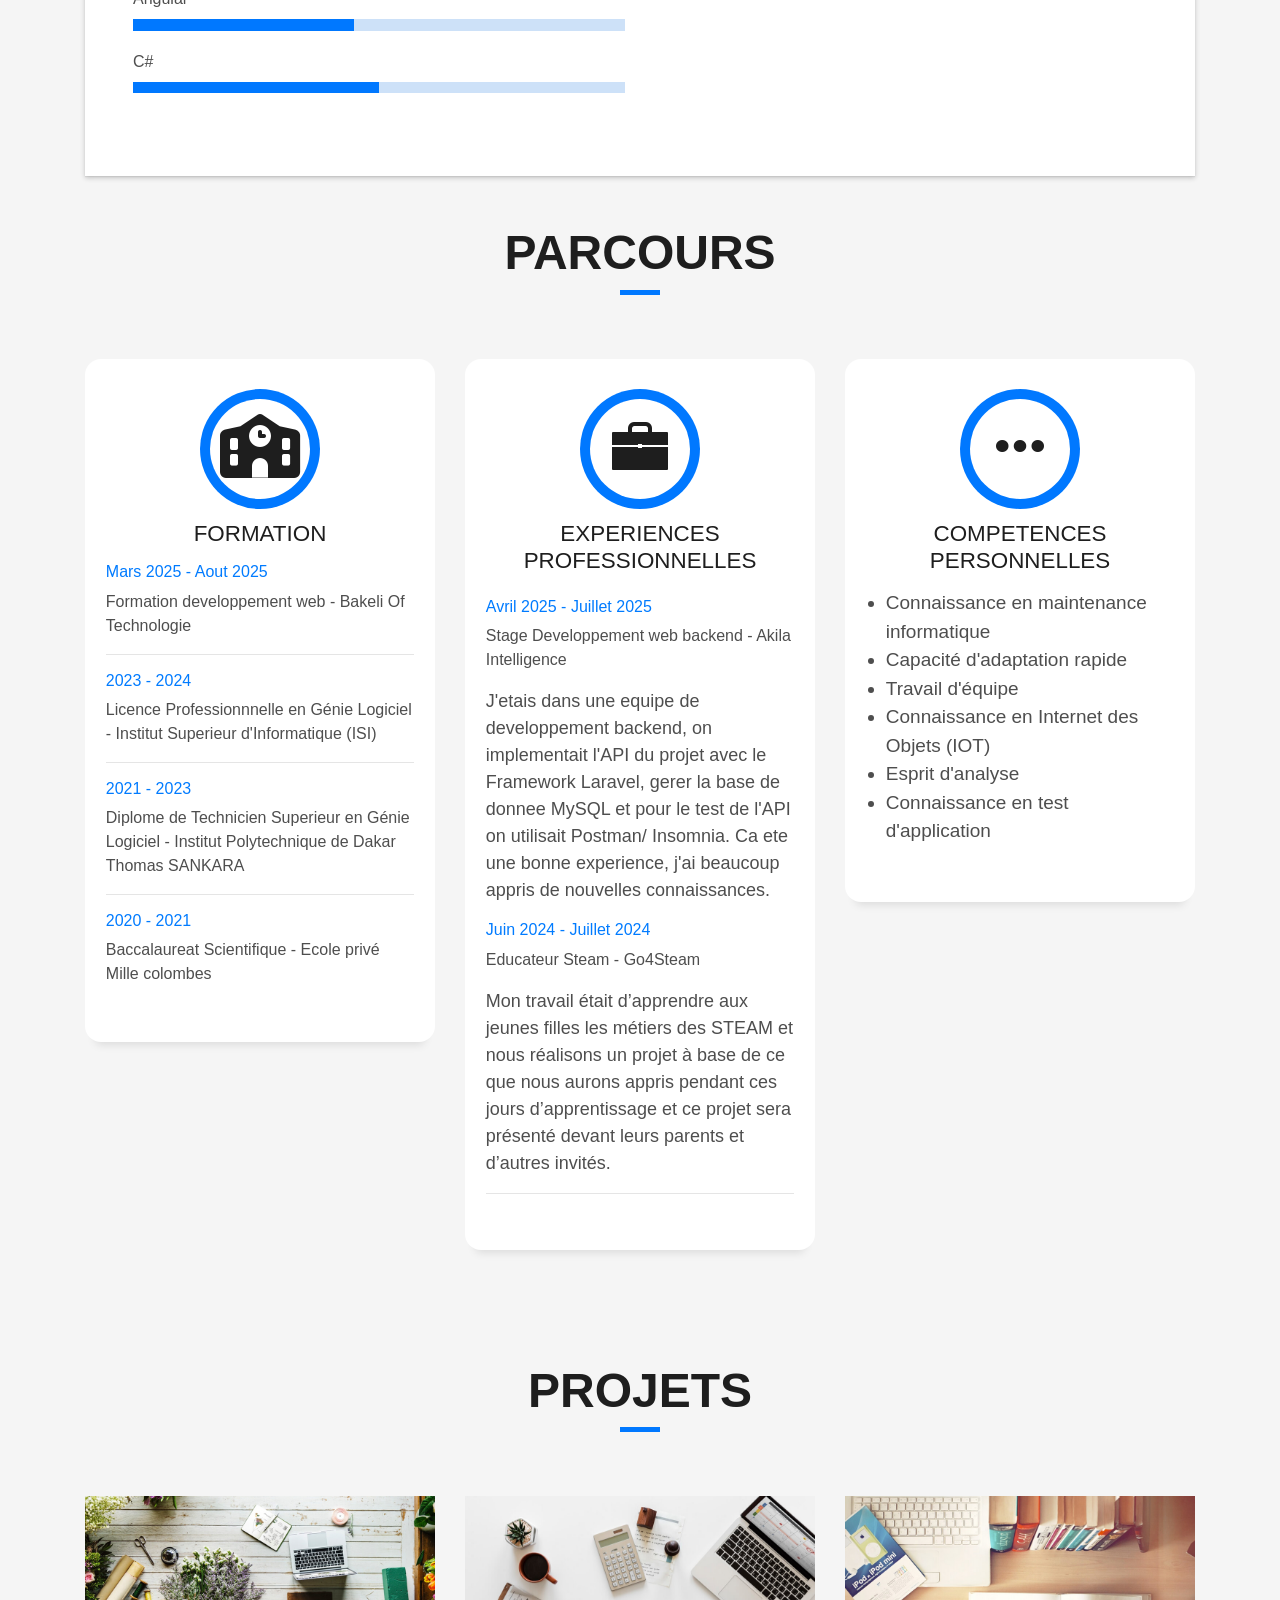
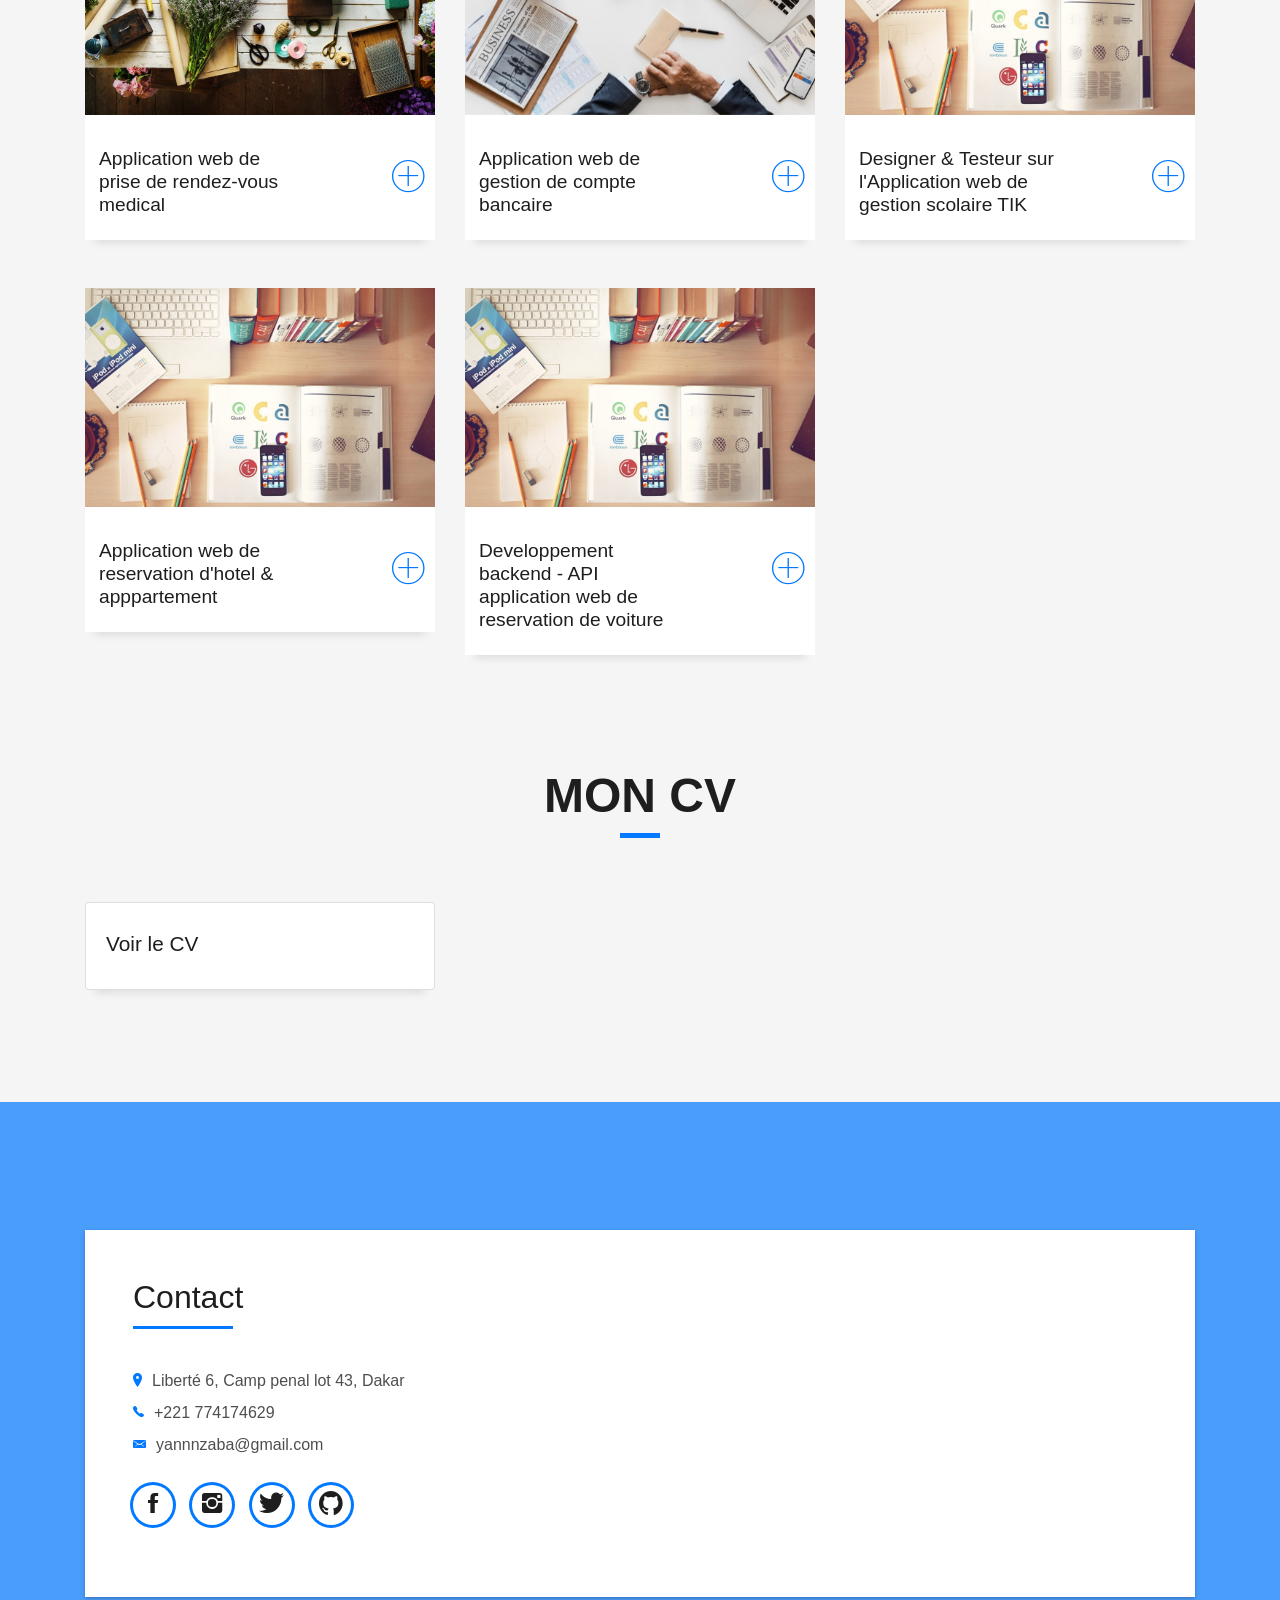
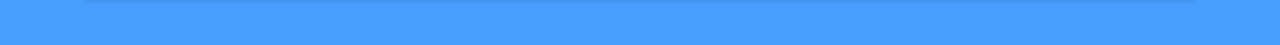
==== commit c6288932: "modification_CV" ====
--- a/index.html
+++ b/index.html
@@ -397,17 +397,18 @@
         <div class="col-md-4">
           <div class="card card-blog">
             <div class="card-img">
-              <a href="https://drive.google.com/file/d/19q_82DqKFNk1WZ3HegETR_1YAwXgmxck/view?usp=sharing"><i class="ti-file"></i></a>
-            </div>
+                <a href="https://drive.google.com/file/d/1ha3kXN7hycQA9HhqjJ8stHX4gPMGE5It/view?usp=sharing"><i class="ti-file"></i></a>
+              </div>
             <div class="card-body">
               
-              <h3 class="card-title"><a href="https://drive.google.com/file/d/19q_82DqKFNk1WZ3HegETR_1YAwXgmxck/view?usp=sharing">Voir le CV</a></h3> 
+              <h3 class="card-title"><a href="https://drive.google.com/file/d/1ha3kXN7hycQA9HhqjJ8stHX4gPMGE5It/view?usp=sharing">Voir le CV</a></h3> 
             </div>
           </div>
         </div>
       </div>
     </div>
   </section>
+  
   <!--/ Section Blog End /-->
 
   <!--/ Section Contact-Footer Star /-->
